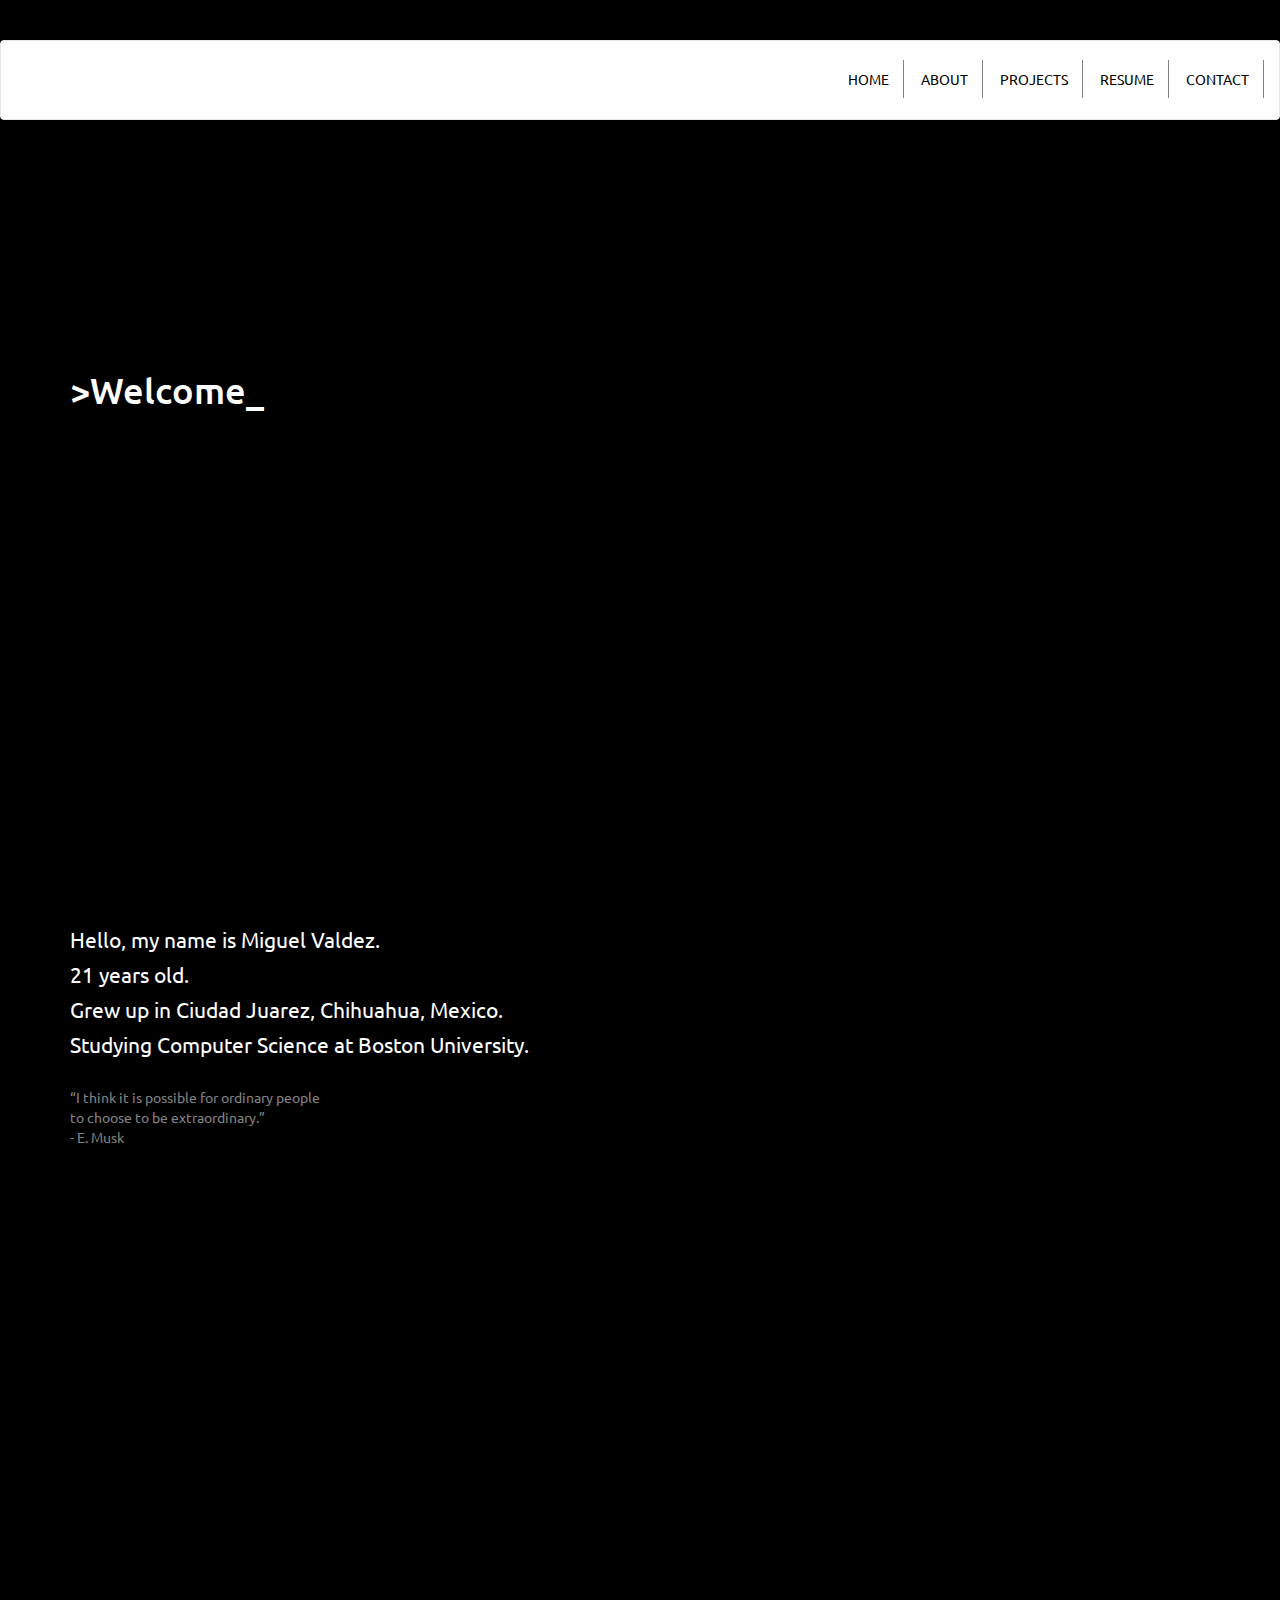
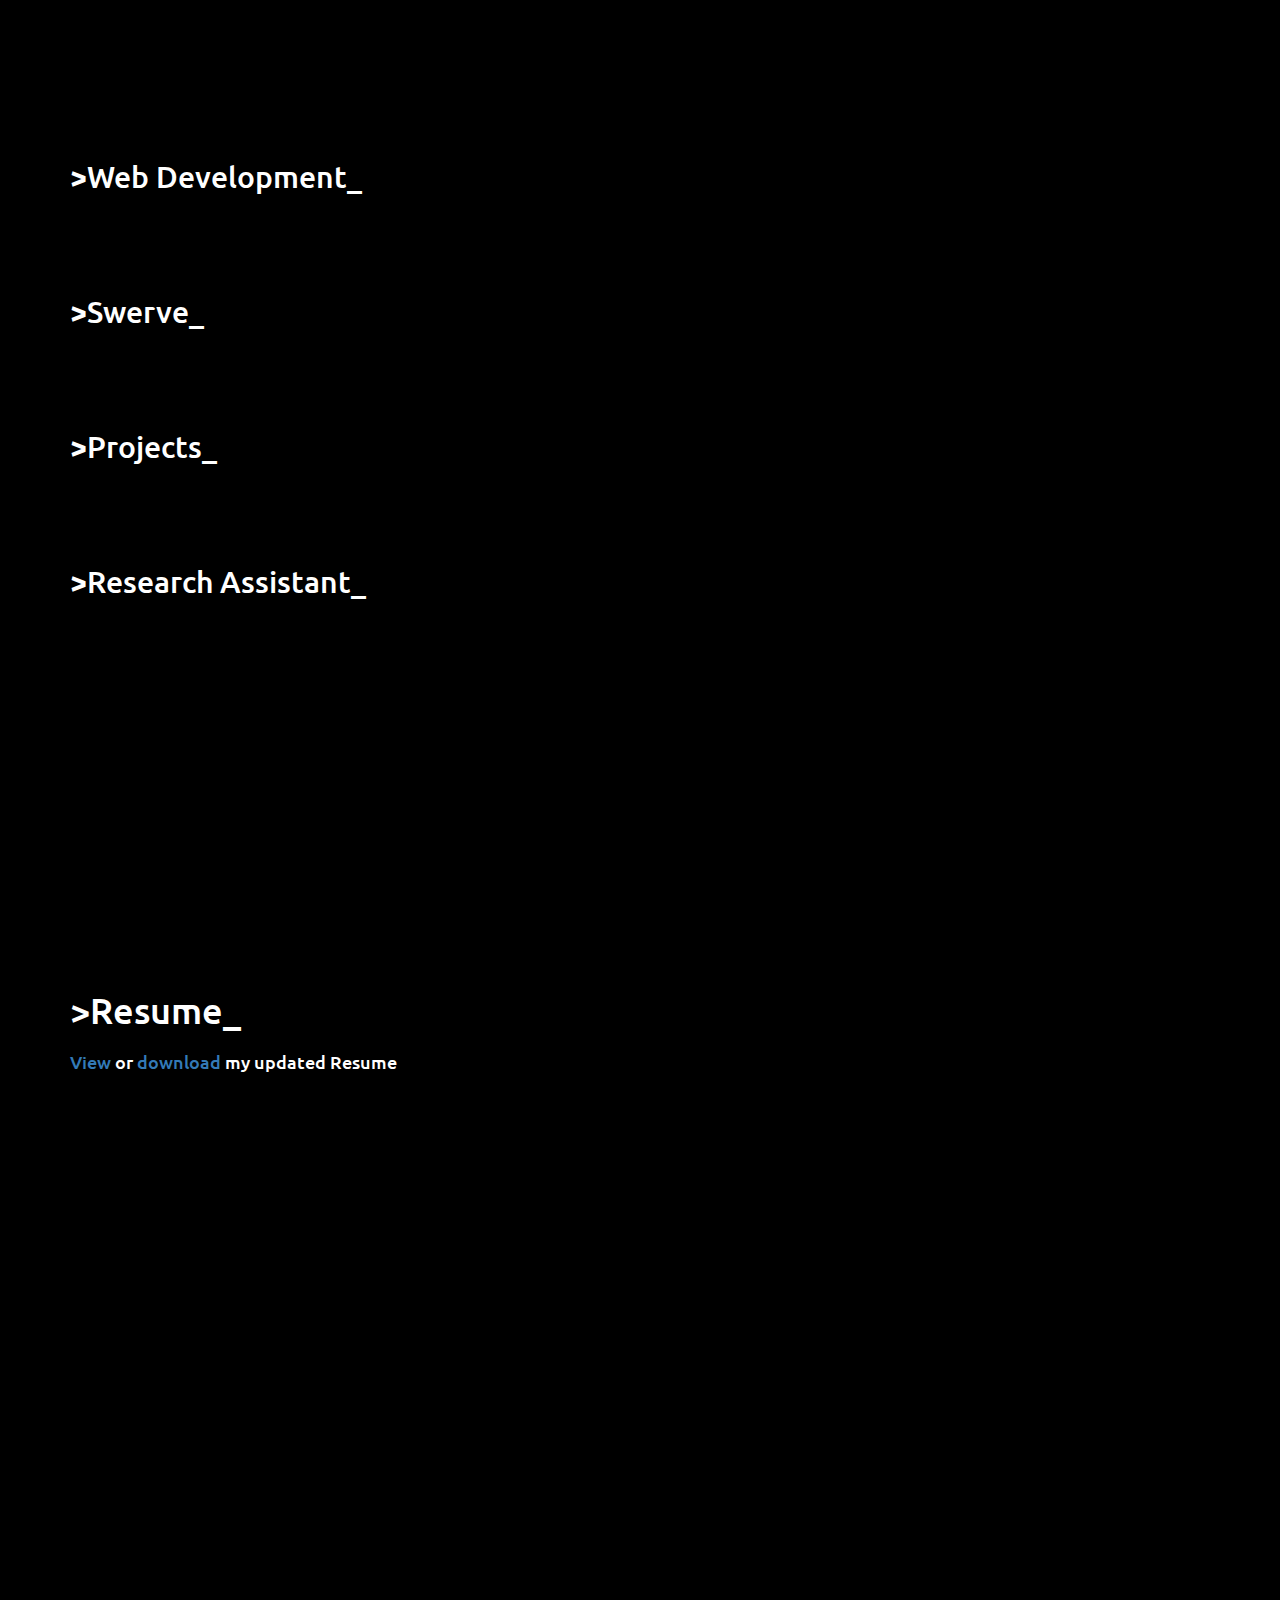
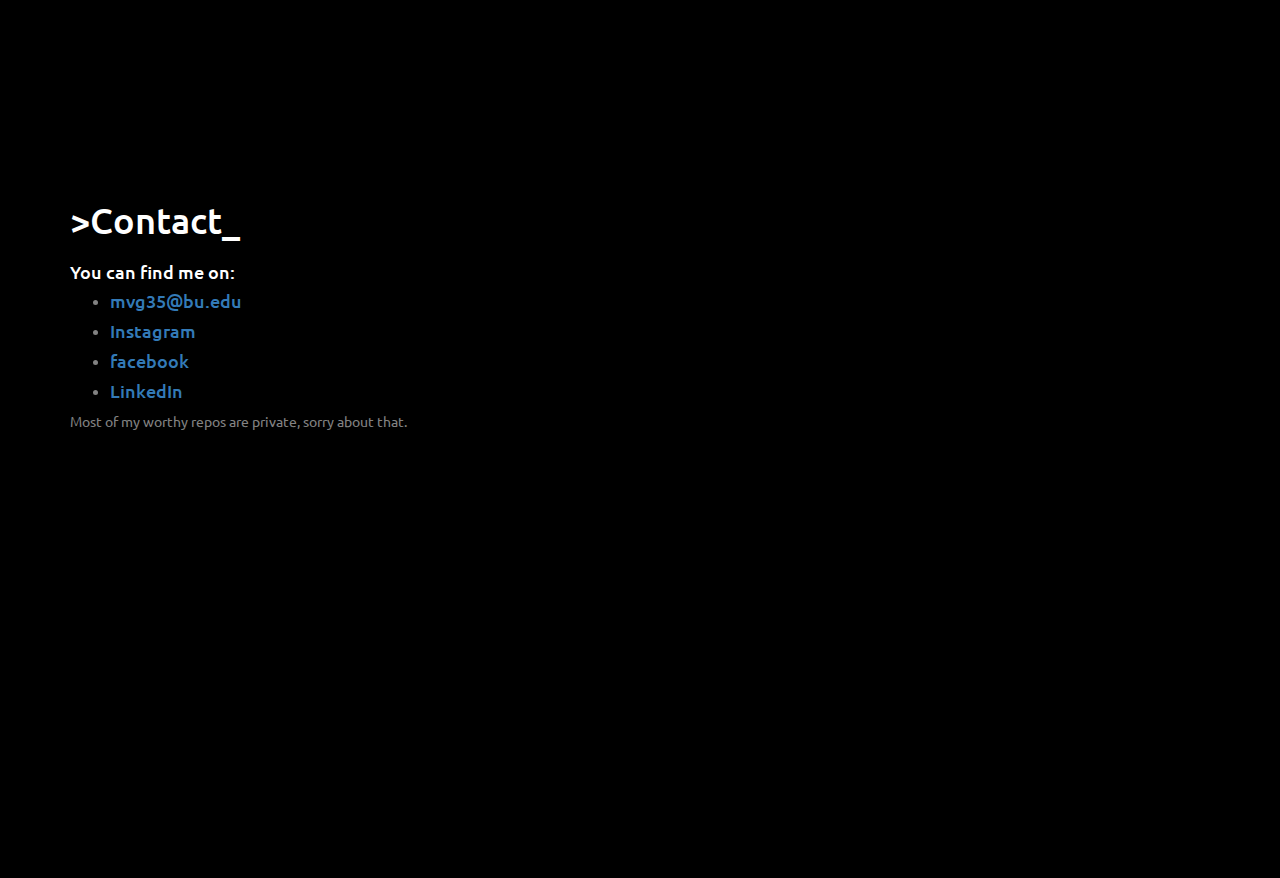
==== index.html @ a47cde88 "More explanation on swerve's bad version" ====
<html>
    <head>

        <title>mvg35</title>
		<meta charset="utf-8">
		<meta name="author" content="Miguel Valdez">
        <meta name="viewport" content="width=device-width, initial-scale=1">
        <meta property="og:url" content="http://mvg35.github.io" />
	    <meta property="og:type" content="website" />
	    <meta property="og:title" content="mvg35" />
	    <meta property="og:description" content="Just a student trying to learn." />
	    <meta property="og:image:secure_url" content="http://mvg35.github.io/media/logo-600.png" />
	    <meta property="og:image:height" content= "600" />
	    <meta property="og:image:width" content= "600" />

        <link rel="icon" type="image/png" href="/media/favicon.ico">
		<link href="https://fonts.googleapis.com/css?family=Ubuntu" rel="stylesheet">
        <link rel="stylesheet" type="text/css" href="/sass/css/style.css">
        <link rel="stylesheet" href="https://maxcdn.bootstrapcdn.com/bootstrap/3.3.7/css/bootstrap.min.css">

        <script src="https://ajax.googleapis.com/ajax/libs/jquery/1.12.4/jquery.min.js"></script>
        <script src="https://maxcdn.bootstrapcdn.com/bootstrap/3.3.7/js/bootstrap.min.js"></script>
        <script type="text/javascript" src="//code.jquery.com/jquery-1.11.3.min.js"></script>
 		<script type="text/javascript" src="/scripts/RequestAnimationFrame.js?ver=4.6.1"></script>
        <script type="text/javascript" src="/scripts/menu-animation.js?ver=4.6.1"></script>
        <script type="text/javascript" src="/scripts/three.min.js"></script>
        <script type="text/javascript" src="/scripts/main.js"></script>
		<script type="text/javascript" src="https://use.fontawesome.com/730e03c3db.js"></script>
        
        
        <script>
        	(function(i,s,o,g,r,a,m){
        		i['GoogleAnalyticsObject']=r;
        		i[r]=i[r]||function(){
			  		(i[r].q=i[r].q||[]).push(arguments)}, i[r].l=1*new Date();
			  		a=s.createElement(o), m = s.getElementsByTagName(o)[0];a.async=1;a.src=g;m.parentNode.insertBefore(a,m)
			 	 }
			)(window,document,'script','https://www.google-analytics.com/analytics.js','ga');
			ga('create', 'UA-85349508-1', 'auto');
			ga('send', 'pageview');

		</script>

	</head>

    <body>

		<div class="main-div">
			<div id = "header">
				<nav class = "navbar navbar-default" role ="navigation">
					<div class="navbar-header wb">
						<button type="button" class="navbar-toggle collapsed" data-toggle="collapse" data-target=".navbar-ex1-collapse">
							<span class="sr-only">Toogle Navigation</span>
							<span class="icon-bar"></span>
							<span class="icon-bar"></span>
							<span class="icon-bar"></span>
						</button>
						<a class="navbar-brand" href="/">mvg35</a>
					</div>

					<div class="navbar-collapse navbar-ex1-collapse collapse wb" style="height: auto;">
						<ul>
							<li><a href="#Home" class="active">HOME</a></li>
							<li><a href="#About">ABOUT</a></li>
							<li><a href="#Work">PROJECTS</a></li>
							<li><a href="#Resume">RESUME</a></li>
							<li><a href="#Contact">CONTACT</a></li>
						</ul>
					</div>
				</nav>
				<div id="stickyalias"></div>

			</div>


			<div id="content">
				<div id="Home" class="section" style="padding:0 !important;">
					<div class="main-image normal-padding" id="world-block">
						<div class="container">
							<h1 id="Welcome" >>Welcome<span id="span1">_</span></h1>
						</div>
					</div>
				</div>

				<div id="About" class="section">
					<div class="about container">
						<p>Hello, my name is Miguel Valdez.<br>
							21 years old.<br>
							<a href="https://en.wikipedia.org/wiki/Ciudad_Ju%C3%A1rez" target="_blank">Grew up in
								<span id="rojo">Ciudad Juarez,</span> Chihuahua,
								<span id="verde"> Mexico.</span></a><br/>
							<a href="http://www.bu.edu/" target="_blank">Studying Computer Science at
								<span id="bu">Boston University</span>.
							</a>
						</p>
						<span>“I think it is possible for ordinary people<br/>to choose to be extraordinary.”<br> - E. Musk</span>
					</div>
				</div>

				<div class="work-section section" id="Work">

					<div class="subsection row">
						<div class="container">
							<a data-toggle="collapse" data-target="#collapsible-web-development"><h2>>Web Development<span id="span3">_</span></h2></a>
						</div>
						<div class="collapsible-div collapse" id="collapsible-web-development">
							<div class="container">
								<div class="col-sm-6">
									<span>I've been part of these different projects:</span>
									<h4><a class="web row" target="_blank" href="https://tacotote.com">tacotote.com</a></h4>
									<h4><a class="web row" target="_blank" href="http://steadfastplanning.com">steadfastplanning.com</a></h4>
									<h4><a class="web row" target="_blank" href="https://epmeals.com">epmeals.com</a></h4>
									<h4><a class="web row" target="_blank" href="http://ninskers.com">ninskers.com</a></h4>
									<h4><a class="web row" target="_blank" href="http://audisatt.com">audisatt.com</a></h4>
									<h4><a class="web row" target="_blank" href="http://texasmedicalcareplans.com">texasmedicalcareplans.com</a></h4>
									<h4><a class="web row" target="_blank" href="http://anson11.com">anson11.com</a></h4>
                                    <h4><a class="web row" target="_blank" href="http://phidevinc.com">phidevinc.com</a></h4>
									<h4><a class="web row" target="_blank" href="http://elpasohauling.com">elpasohauling.com</a></h4>
									<h4><a class="web row" target="_blank" href="http://bornandraisedeptx.com">bornandraisedeptx.com</a></h4>
									<h4><a class="web row" target="_blank" href="http://blush.aidan-james.com/index2">blush.com</a></h4>
									<h4><a class="web row" target="_blank" href="http://eatardeo.com">eatardeo.com</a></h4>
									<h4><a class="web row" target="_blank" href="http://dc.aidan-james.com">districtcoffee.com</a></h4>
									<h4><a class="web row" target="_blank" href="http://iv-infusions.com">ivinfusions.com</a></h4>
								</div>
								<div class="clearfix"></div>
								<div class="col-sm-6" style="padding-top: 1em;">
									<span>And I have led these different ones:</span>
									<h4><a class="web row" target="_blank" href="http://danielfm.net">danielfm.net</a></h4>
									<h4><a class="web row" target="_blank" href="http://rivastacoshop.com">rivastacoshop.com</a></h4>
								</div>
							</div>
						</div>

					</div>

					<div class="subsection row">
						<div class="container">
							<a data-toggle="collapse" data-target="#collapsible-swerve"><h2>>Swerve<span id="span4">_</span></h2></a>
						</div>
						<div class="collapsible-div collapse" id="collapsible-swerve">
							<div class="container">
								<div class="col-sm-6">
									<span>
									Swerve is my image sharer web application, but with a small twist.<br/>
									Users upload their panoramic images in order to have
									the images viewable in a VR environment. Preferably with a mobile device, although it can also be used on a computer.<br/>
									</span>
									<span>
									Right now, panoramic images are the only allowed format, but the end goal is to give users the most immersive experience possible when trying to share their memories.<br/>
									</span>
									<span>
									With Swerve I've been able to face challenges that have made me sweat.
									Having to think about scalability, Swerve's application and databases are
									being fully hosted and stored with AWS.<br/>
									</span>
									<span>
									Currently, Swerve is under development but you can
										<a target="_blank" href="/controllers/swerve">click here</a> for a small sample of the experience
										- preferably using your mobile device or try refreshing a couple of times until the image loads :)
									</span>
								</div>
								<div class="clearfix"></div>
								<div class="col-sm-2" style="margin-top: 1em; margin-left:1em;">
									<img class="img-responsive" src="/media/brand-square.png">
								</div>
							</div>
						</div>
					</div>


					<div class="subsection row">
						<div class="container">
							<a data-toggle="collapse" data-target="#collapsible-projects"><h2>>Projects<span id="span5">_</span></h2></a>
						</div>
						<div class="collapsible-div collapse" id="collapsible-projects">
							<div class="container">
								<div class="web col-sm-3" style="margin-right: 1em; margin-left:1em;">
									<h3>webGL</h3>
									<span>I've been trying to learn the basics behind graphics, for these I've looked at
										tutorials where core concepts where thought. I am interested in the applications
                                        that can be achieved with graphics and more specifically the impact they can have
                                        on the web. Try the following examples on a computer:</span>
									<ul>
										<li><a target="_blank" href="/controllers/gears">Gears</a></li>
										<li><a target="_blank" href="/controllers/blocks">Blocks</a></li>
										<li><a target="_blank" href="/controllers/solarSystem/3/graphics-solar-system.html">Solar System</a></li>
										<li><a target="_blank" href="/controllers/puebla-experience.html">Puebla Experience</a></li>
									</ul>
								</div>
								<div class="web col-sm-3" style="margin-right: 1em;">
									<h3>Machine Learning</h3>
									<span>I was able to take classes about Machine Learning and Artificial Intelligence.
									It was interesting to learn about the new techniques being developed which makes ingenious uses
									of data and today's technology.</span>
									<ul>
										<li><a href="#" data-target="#paper-scissors-rock-div" class="pop-up-open">Paper, Scissors, Rock OpenCV</a></li>
										<li><a href="#" data-target="#structured-face-recognition" class="pop-up-open">Structured Face Recognition</a></li>
									</ul>
								</div>
								<div class="web col-sm-3">
									<h3>Miscellaneous</h3>
									<span>From time to time, learning and getting exposed to different software systems
                                        is good since you get to have first hand experience with the technology that is
                                        leading other industries.</span>
									<ul>
										<li><a href="#" data-target="#google-search-div" class="pop-up-open">Google Search Operators App (iOS)</a></li>
										<li><a href="#" data-target="#solar-panel-div" class="pop-up-open">Light Seeking Solar Panel (Arduino)</a></li>
									</ul>
								</div>
							</div>
						</div>
					</div>

					<div class="subsection row">
						<div class="container">
							<a data-toggle="collapse" data-target="#collapsible-research"><h2>>Research Assistant<span id="span6">_</span></h2></a>
						</div>
						<div class="collapsible-div collapse" id="collapsible-research">
							<div class="container">
								<div class="col-sm-6">
									<span>I was part of the Active Perception Lab at Boston University.<br/> In there I was
										able to setup and code an experiment which consisted of a VR scene written in
										the C language with openGL.<br/>
									</span>
									<span>
										The subject's head was mounted with space-tracking equipment which helped us collect,
										through our server, real-time data of the subject's microscopic head movements
                                        and position while he was taking part on the VR experience.<br/>
									</span>
                                    <span>
                                        Use of this system and data has shown that even small fixational head movements
                                        contribute significant depth information in the space nearby the observer.
                                    </span>
								</div>
								<div class="clearfix"></div>
								<div class="col-sm-2" style="margin-top: 1em; margin-left:1em;">
									<img class="img-responsive" src="/media/ap-lab.jpg">
								</div>
							</div>
						</div>
					</div>
				</div>


				<div id="Resume" class="section">
					<div class="container">
						<div class="title normal-padding"><h1>>Resume<span id="span2">_</span></h1></div>
						<div class="resume" >
							<h4><a href="/documents/Miguel_Valdez_Resume.pdf" target="_blank">View</a> or <a href="/documents/Miguel_Valdez_Resume.pdf" download="Miguel_Valdez_Resume.pdf">download</a> my updated Resume</h4>
						</div>
					</div>
				</div>


				<div id="Contact" class="row section">
					<div class="container">
						<div class="title normal-padding"><h1>>Contact<span id="span7">_</span></h1></div>
						<div class="col-sm-5">
							<h4>You can find me on:</h4>
							<ul>
								<li><h4><a href="https://mail.google.com/mail/?view=cm&fs=1&to=mvg35@bu.com" target="_blank">mvg35@bu.edu</a></h4></li>
								<li><h4><a href="https://instagram.com/miguel_24v" target="_blank">Instagram</a></h4></li>
								<li><h4><a href="https://facebook.com/miguel.valdez.526" target="_blank">facebook</a></h4></li>
								<li><h4><a href="https://linkedin.com/in/miguelvaldez35/" target="_blank">LinkedIn</a></h4></li>
							</ul>
							<span>Most of my worthy repos are private, sorry about that.</span>

						</div>

						<div class="clearfix"></div>

					</div>
				</div>
			</div>
		</div>

		<div class="overlay hidden">
		</div>

		<div class="pop-up hidden" id="paper-scissors-rock-div">
			<div class="container">
				<div class="row">
					<a href="#" class="pop-up-close"><i class="fa fa-times fa-2x pull-right" aria-hidden="true"></i></a>
				</div>
				<div class="scroll-div">
					<h2>Gesture Recognition: Paper, Scissors, Rock, Shoot!</h2>
					<h3>Description</h3>
					<p>In our implementation of the Gesture Recognition assignment, we decided to create an interactive
						game where the user plays several games of paper scissors rock against the machine.
						The user plays by having his hand in front of the camera, using a special movement to start a round,
						and simply shooting either paper, scissors, or rock at the correct time in order to compare it
						against the machine's output and then decide who the winner for the round is.
					</p>
					<div class="col-sm-4">
						<img class="img-responsive" src="/media/paper.png">
					</div>
					<div class="col-sm-4">
						<img class="img-responsive" src="/media/scissors.png">
					</div>

					<div class="col-sm-4">
						<img class="img-responsive" src="/media/rock.png">
					</div>

					<div class="clearfix"></div>
					<h3>Breaking it apart</h3>
					<p>
						In order to achieve this, we wrote a program with the help of OpenCV in order to analyze the
						camera's input.<br/>
						We decided to use color segmentation in order to find the hand's location.
						After that, we depended a lot on the OpenCV function findContours, which helped us get a
                        clear image of the largest area available after our color segmentation function - the hand.
						By using this function, we were able to get the hand in a well defined shape.<br/>
						After having good sense of the hand's location, we decided to go with finger counting,
                        we achieved this by using the function Convex Hull.<br/>
						Logically, we are calculating the convex hull of our largest contour. Convex Hull ends up
						returning a polygon from which we deducted that the corners would be seen as fingers.
						From there, the algorithm is fairly simple, from 0-1 fingers means "rock", from 2-3 means "scissors",
						and any more than that means "paper".<br/>
						We also worked on detecting the center of our hand (as shown with the blue circle) in order to
						be able to track the movements of it.
						The algorithm for palm center detection finds the defects (the distance between the tip tow and
						the convex point) and using the defects array, it calculates the palm center.<br/>
						It gets the rough palm center by getting the average of all defect points. Then it chooses the 3
						closest points and gets the circle radius and center which is the palm center.
					</p>
				</div>
			</div>
		</div>


		<div class="pop-up hidden" id="solar-panel-div">
			<div class="container">
				<div class="row">
					<a href="#" class="pop-up-close"><i class="fa fa-times fa-2x pull-right" aria-hidden="true"></i></a>
				</div>
				<div class="scroll-div">
					<h2>Light Seeking Solar Panel</h2>
					<h3>Problem</h3>
					<p>For this project we were assigned to create a basic web server that interacted with a physical computing system.
						The server was written in C language and it conformed to HTTP/1.x for the purposes
						of client requests, and it processed client HTTP GET requests for web pages hosted on the server machine.
						We used sockets to implement the communication between a client on one machine and
						the server on either the same or a remote machine.</p>
					<p>
						For the physical computing part, we decided to use an Arduino board and with it we built a pseudo
						solar panel which could be controlled either manually or through the server's interface. An advantage to
						using the Arduino was that we were able to program some automation to it. The 'Solar Panel' was
						able to detect the sources of light and adjust its own position according to it.
					</p>
					<div class="col-sm-3 col-sm-offset-3">
						<img class="img-responsive" src="/media/solar-panel.png">
					</div>

					<div class="col-sm-3">
						<img class="img-responsive" src="/media/solar-panel-logic.png">
					</div>

                    <div class="col-sm-3">
                        <video width="300px" height="auto" controls>
                            <source src="/media/solar-panel-vid.mov">
                            Your browser does not support the video tag.
                        </video>
                    </div>
                    <div class="clearfix"></div>
                    <p style="padding-top: 1em;">The logic behind the panel's movement was pretty straight forward. As shown by the second picture,
                    using three different photocell sensors distributed across the board we could create an average
                    which indicated from which position was the light source coming from, readjusting the panel's position
                        in order to get the possible values for each sensor.
                    </p>
				</div>
			</div>
		</div>

		<div class="pop-up hidden" id="google-search-div">
			<div class="container">
				<div class="row">
					<a href="#" class="pop-up-close"><i class="fa fa-times fa-2x pull-right" aria-hidden="true"></i></a>
				</div>
				<div class="scroll-div">
					<h2>Google Search Operators App</h2>
					<h3>Problem</h3>
                    <p>In this side project, my main goal was to get familiar with the development environment for mobile apps,
                    in this case iOS apps. I decided to work on an app that essentially facilitated but more importantly
                    that educated users about the multiple Search Operators that are offered by Google's search engine.
                    </p>
                    <p>
                    The explanation for this pseudo app is that a user is shown some common search operators which they can
                    use real time in order to have a better search result in their query. Once the user has its query complete,
                    the app will open a webView with the results of their search - hoping to get a better results than a
                        search that doesn't has the search operators.
                    </p>
                    <p>
                       An explanation of each search operator and its use is given in the More Info button. Ultimately
                        this app would've been a tutorial hoping for users to stop using the app once they got familiar
                        with the search operators.
                    </p>

					<div class="col-sm-4">
						<img class="img-responsive" src="/media/1.png">
					</div>
					<div class="col-sm-4">
						<img class="img-responsive" src="/media/2.png">
					</div>
					<div class="col-sm-4">
						<img class="img-responsive" src="/media/3.png">
					</div>
					<div class="clearfix"></div>

				</div>
			</div>
		</div>



		<div class="pop-up hidden" id="structured-face-recognition">
			<div class="container">
				<div class="row">
					<a href="#" class="pop-up-close"><i class="fa fa-times fa-2x pull-right" aria-hidden="true"></i></a>
				</div>
				<div class="scroll-div">
					<h2>Structured Face Recognition</h2>
                    <embed src="/documents/face-recognition.pdf" width="100%" height="100%"/>
					<div class="clearfix"></div>
				</div>
			</div>
		</div>
    </body>

	<script type="text/javascript" src="/scripts/GLscripts/mainEarth.js"></script>


</html>
---- sass/css/style.css ----
html, body {
  font-family: 'Ubuntu', sans-serif !important;
  width: 100%;
  overflow-x: hidden;
  background: black;
  color: #828282 !important; }
  html h4, body h4 {
    color: white; }
  html h3, body h3 {
    margin: 0; }
  html p, body p {
    color: black; }
  html .row, body .row {
    margin: 0; }
  html .col-sm-3, html .col-sm-5, html .col-sm-2, html .col-sm-4, body .col-sm-3, body .col-sm-5, body .col-sm-2, body .col-sm-4 {
    margin: 0;
    padding: 0; }
  html div, body div {
    background: black; }
  html a:hover, body a:hover {
    text-decoration: none; }
  html a:focus, body a:focus {
    text-decoration: none; }

#header {
  position: relative;
  top: 40px; }
  #header .navbar, #header .navbar-default {
    position: absolute;
    background: white !important;
    z-index: 100;
    width: 100%; }
    #header .navbar .navbar-header, #header .navbar-default .navbar-header {
      padding-top: 2em; }
      #header .navbar .navbar-header .navbar-toggle, #header .navbar-default .navbar-header .navbar-toggle {
        background-image: none;
        border-width: 1px;
        border-style: solid;
        border-color: gray;
        border-radius: 4px;
        position: relative;
        right: 20px;
        top: -10px; }
        #header .navbar .navbar-header .navbar-toggle .sr-only, #header .navbar-default .navbar-header .navbar-toggle .sr-only {
          position: absolute;
          width: 1px;
          height: 1px;
          margin: -1px;
          padding: 0;
          overflow: hidden;
          clip: rect(0, 0, 0, 0);
          border: 0; }
      #header .navbar .navbar-header .navbar-brand, #header .navbar-default .navbar-header .navbar-brand {
        position: relative;
        top: -8px;
        background: url("/media/brand-logo.png") top left no-repeat;
        background-size: 100%;
        color: transparent;
        margin-left: 2em;
        z-index: 100; }
    #header .navbar .navbar-collapse, #header .navbar-default .navbar-collapse {
      position: relative;
      padding-top: 2em; }
      #header .navbar .navbar-collapse ul, #header .navbar-default .navbar-collapse ul {
        position: relative;
        list-style-type: none;
        float: right; }
        #header .navbar .navbar-collapse ul li, #header .navbar-default .navbar-collapse ul li {
          padding-top: .7em;
          padding-bottom: .7em;
          border-right: solid;
          border-width: 1.5px;
          padding-right: 1em;
          padding-left: 1em; }
          #header .navbar .navbar-collapse ul li a, #header .navbar-default .navbar-collapse ul li a {
            color: black; }
        #header .navbar .navbar-collapse ul li:hover a, #header .navbar-default .navbar-collapse ul li:hover a {
          text-decoration: none;
          color: gray; }
        #header .navbar .navbar-collapse ul li:hover img, #header .navbar-default .navbar-collapse ul li:hover img {
          opacity: .5; }

.wb {
  background: white !important; }

.whiteBGsetup {
  margin-top: 2em;
  margin-bottom: 2em;
  border: solid;
  border-width: 3px;
  border-color: rgba(50, 50, 50, 0.2);
  background: white; }

.overlay {
  background-color: rgba(208, 208, 208, 0.8);
  z-index: 4999;
  top: 0;
  bottom: 0;
  width: 100%;
  height: 100%;
  position: fixed; }

.pop-up {
  width: 97%;
  border-radius: 15px;
  background: white;
  z-index: 5000;
  position: fixed;
  left: 50%;
  top: 50%;
  transform: translate(-50%, -50%);
  max-height: 80vh;
  padding-top: 1.5em;
  overflow-y: hidden; }
  .pop-up .scroll-div {
    overflow-y: scroll;
    max-height: 75vh;
    width: 100%;
    margin-top: 2em;
    padding-bottom: 6em; }
  .pop-up h2, .pop-up h3, .pop-up p, .pop-up .container, .pop-up div, .pop-up a {
    background: white;
    color: black; }
  .pop-up h2 {
    padding: .5em 0 .5em 0;
    margin: 0; }
  .pop-up h3 {
    padding: 1em 0 1em 0;
    margin: 0; }

.section {
  min-height: 90vh !important;
  padding-top: 8em; }
  .section.work-section {
    margin-top: 2em; }
  .section .subsection {
    min-height: 15vh; }
    .section .subsection .container h2 {
      color: white;
      margin: 0; }
    .section .subsection .container a {
      text-decoration: none;
      cursor: pointer; }
      .section .subsection .container a:hover h2 {
        color: gray !important; }
      .section .subsection .container a:target {
        text-decoration: none; }
        .section .subsection .container a:target h2 {
          color: white !important; }
    .section .subsection .collapsible-div {
      padding-top: 1em;
      padding-bottom: 1em; }
      .section .subsection .collapsible-div .container a {
        line-height: 1em; }
      .section .subsection .collapsible-div .container ul {
        padding-top: .7em;
        line-height: 23px; }

#content #Home .main-image h1 {
  color: white;
  position: relative;
  top: 350px; }

#content #About .about p {
  text-align: left;
  color: white;
  font-size: 21px;
  line-height: 35px;
  margin-bottom: 25px; }
  #content #About .about p a {
    color: white; }
  #content #About .about p a:hover {
    text-decoration: none; }
    #content #About .about p a:hover #bu {
      color: red; }
    #content #About .about p a:hover #rojo {
      color: red; }
    #content #About .about p a:hover #verde {
      color: green; }

#content #Work .square-pair {
  width: 100%;
  height: 350px;
  margin: auto; }
  #content #Work .square-pair .leftHalf {
    width: 50%;
    height: 350px;
    float: left; }
  #content #Work .square-pair .rightHalf {
    margin-left: 50%;
    height: 350px;
    background: black; }
  #content #Work .square-pair .sqr-img {
    background: url("/media/web-development.jpg") no-repeat;
    /* Set a specific height */
    /* Create the parallax scrolling effect */
    background-size: cover;
    background-position: center; }
    #content #Work .square-pair .sqr-img img {
      position: relative;
      top: 50%;
      left: 50%;
      width: 100px;
      height: 100px;
      margin-top: -50px;
      /* Half the height */
      margin-left: -50px;
      /* Half the width */ }
    #content #Work .square-pair .sqr-img.google {
      background: url("/media/app-development.jpg") center no-repeat;
      background-size: cover; }
      #content #Work .square-pair .sqr-img.google img {
        width: 80px;
        height: 80px;
        margin-top: -40px;
        /* Half the height */
        margin-left: -40px; }
    #content #Work .square-pair .sqr-img.research {
      background: url("/media/new_research_lab.JPG");
      background-size: 50%;
      background-position: left; }
      #content #Work .square-pair .sqr-img.research img {
        width: 75px;
        height: 32.5px;
        margin-top: -5px;
        /* Half the height */
        margin-left: -30px; }
    #content #Work .square-pair .sqr-img.free-lance {
      background: url("/media/freelance.png") center;
      background-size: 200px; }
      #content #Work .square-pair .sqr-img.free-lance img {
        width: 100px;
        height: 100px;
        margin-top: -50px;
        /* Half the height */
        margin-left: -50px; }
  #content #Work .square-pair .sqr-txt {
    padding-top: 5em; }
    #content #Work .square-pair .sqr-txt h2 {
      color: white;
      text-align: center;
      font-size: 20px; }
    #content #Work .square-pair .sqr-txt ul {
      text-align: center;
      list-style-type: none;
      padding: 0; }
      #content #Work .square-pair .sqr-txt ul li:hover a {
        color: white;
        text-decoration: none; }
      #content #Work .square-pair .sqr-txt ul li:target a {
        text-decoration: none; }
    #content #Work .square-pair .sqr-txt.google, #content #Work .square-pair .sqr-txt.research, #content #Work .square-pair .sqr-txt.free-lance, #content #Work .square-pair .sqr-txt.WebGL {
      padding-top: 8em; }

#content #Resume .resume h4 {
  text-align: left; }

.title {
  text-align: left;
  background-color: black;
  color: white; }

.normal-padding {
  padding-top: 1px;
  padding-bottom: 1px;
  border-radius: 5px; }
  .normal-padding h3 {
    position: relative;
    top: -5px; }

#content-google-search-operator #Home .main-image {
  position: relative;
  top: 40px;
  min-height: 700px;
  background: url("/media/views/gso/coding.jpg") bottom right no-repeat;
  background-attachment: fixed;
  background-size: cover;
  background-position: top; }
  #content-google-search-operator #Home .main-image h1 {
    color: white;
    text-align: center;
    position: relative;
    top: 350px; }

@media screen and (min-width: 768px) {
  /*--iPad--*/
  #header .navbar .navbar-header .navbar-brand, #header .navbar-default .navbar-header .navbar-brand {
    top: 14px;
    left: -10px; }
  #header .navbar .navbar-collapse ul, #header .navbar-default .navbar-collapse ul {
    top: -30px; }
    #header .navbar .navbar-collapse ul li, #header .navbar-default .navbar-collapse ul li {
      display: inline; }
  #content #About .about .about-me {
    text-align: left; }
  #content #Work .square-pair {
    width: 100%;
    height: 350px;
    margin: auto; }
    #content #Work .square-pair .leftHalf {
      width: 50%;
      height: 350px;
      float: left; }
    #content #Work .square-pair .rightHalf {
      margin-left: 50%;
      height: 350px;
      background: black; }
    #content #Work .square-pair .sqr-img {
      background-attachment: fixed;
      background-size: cover; }
      #content #Work .square-pair .sqr-img img {
        position: relative;
        top: 50%;
        left: 50%;
        width: 400px;
        height: 400px;
        margin-top: -200px;
        /* Half the height */
        margin-left: -200px;
        /* Half the width */ }
      #content #Work .square-pair .sqr-img.google {
        background-attachment: fixed; }
        #content #Work .square-pair .sqr-img.google img {
          width: 150px;
          height: 150px;
          margin-top: -75px;
          /* Half the height */
          margin-left: -75px; }
      #content #Work .square-pair .sqr-img.research {
        background-attachment: fixed; }
        #content #Work .square-pair .sqr-img.research img {
          width: 150px;
          height: 65px;
          margin-top: -35px;
          /* Half the height */
          margin-left: -75px; }
      #content #Work .square-pair .sqr-img.free-lance {
        background-attachment: fixed; }
        #content #Work .square-pair .sqr-img.free-lance img {
          width: 150px;
          height: 150px;
          margin-top: -75px;
          /* Half the height */
          margin-left: -75px; }
    #content #Work .square-pair .sqr-txt {
      padding-top: 5em; }
      #content #Work .square-pair .sqr-txt h2 {
        color: white;
        text-align: center;
        font-size: 30px; }
      #content #Work .square-pair .sqr-txt ul {
        text-align: center;
        list-style-type: none;
        padding: 0; }
        #content #Work .square-pair .sqr-txt ul li:hover a {
          color: white;
          text-decoration: none; }
        #content #Work .square-pair .sqr-txt ul li:target a {
          text-decoration: none; }
      #content #Work .square-pair .sqr-txt.google, #content #Work .square-pair .sqr-txt.research, #content #Work .square-pair .sqr-txt.free-lance {
        padding-top: 8em; }
  #content #Blog .fixed-height-blog a .blog-example .info h5 {
    text-align: left;
    top: 10; }
  #content #Blog .fixed-height-blog a .blog-example:hover .picture {
    opacity: .5; }
  #content #Blog .fixed-height-blog a .blog-example:hover h5 {
    color: gray; }
  #footer .row .group_social ul {
    padding: 0; }
  #footer .row h5 {
    padding-top: 5px; } }

@media screen and (min-width: 800px) {
  /*--Monitor--*/
  #header .navbar .navbar-header .navbar-brand, #header .navbar-default .navbar-header .navbar-brand {
    left: 0;
    top: -9px; }
  #header .navbar .navbar-collapse ul, #header .navbar-default .navbar-collapse ul {
    top: 0; }
    #header .navbar .navbar-collapse ul li, #header .navbar-default .navbar-collapse ul li {
      display: inline; } }
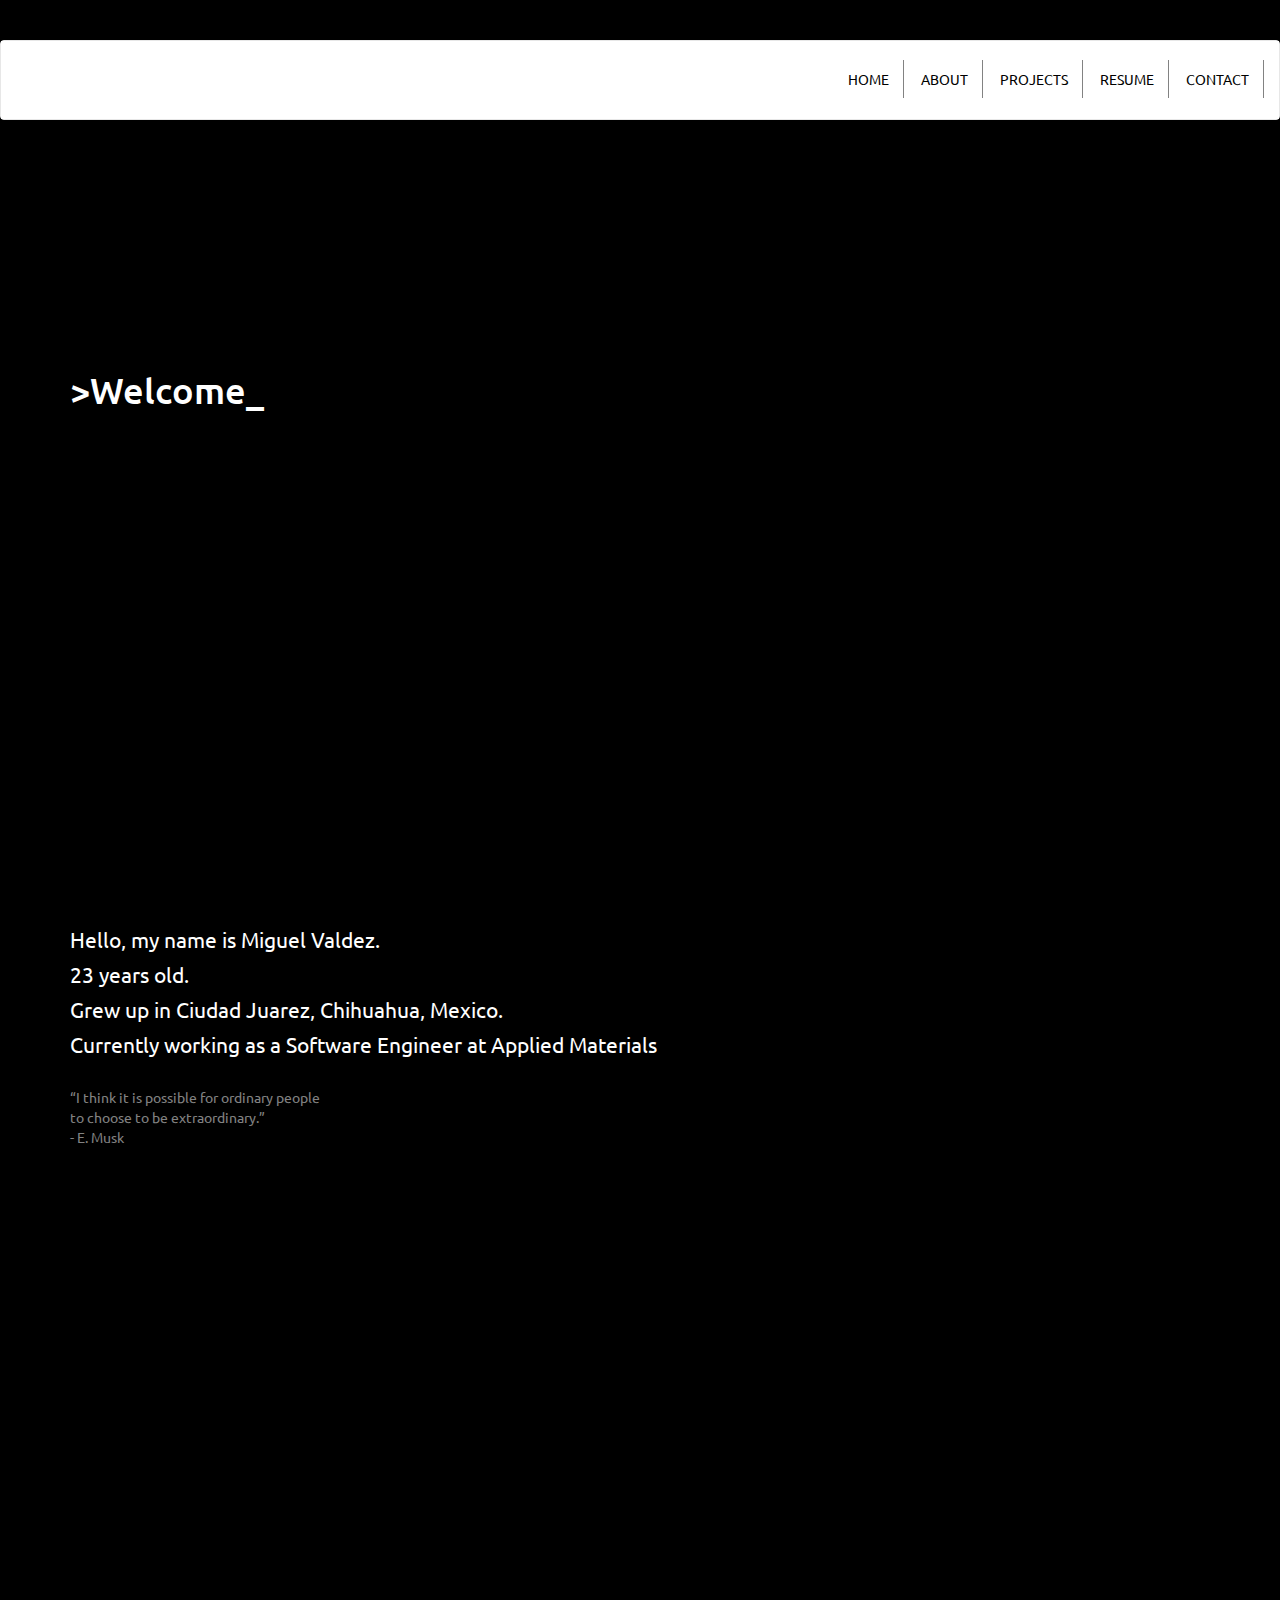
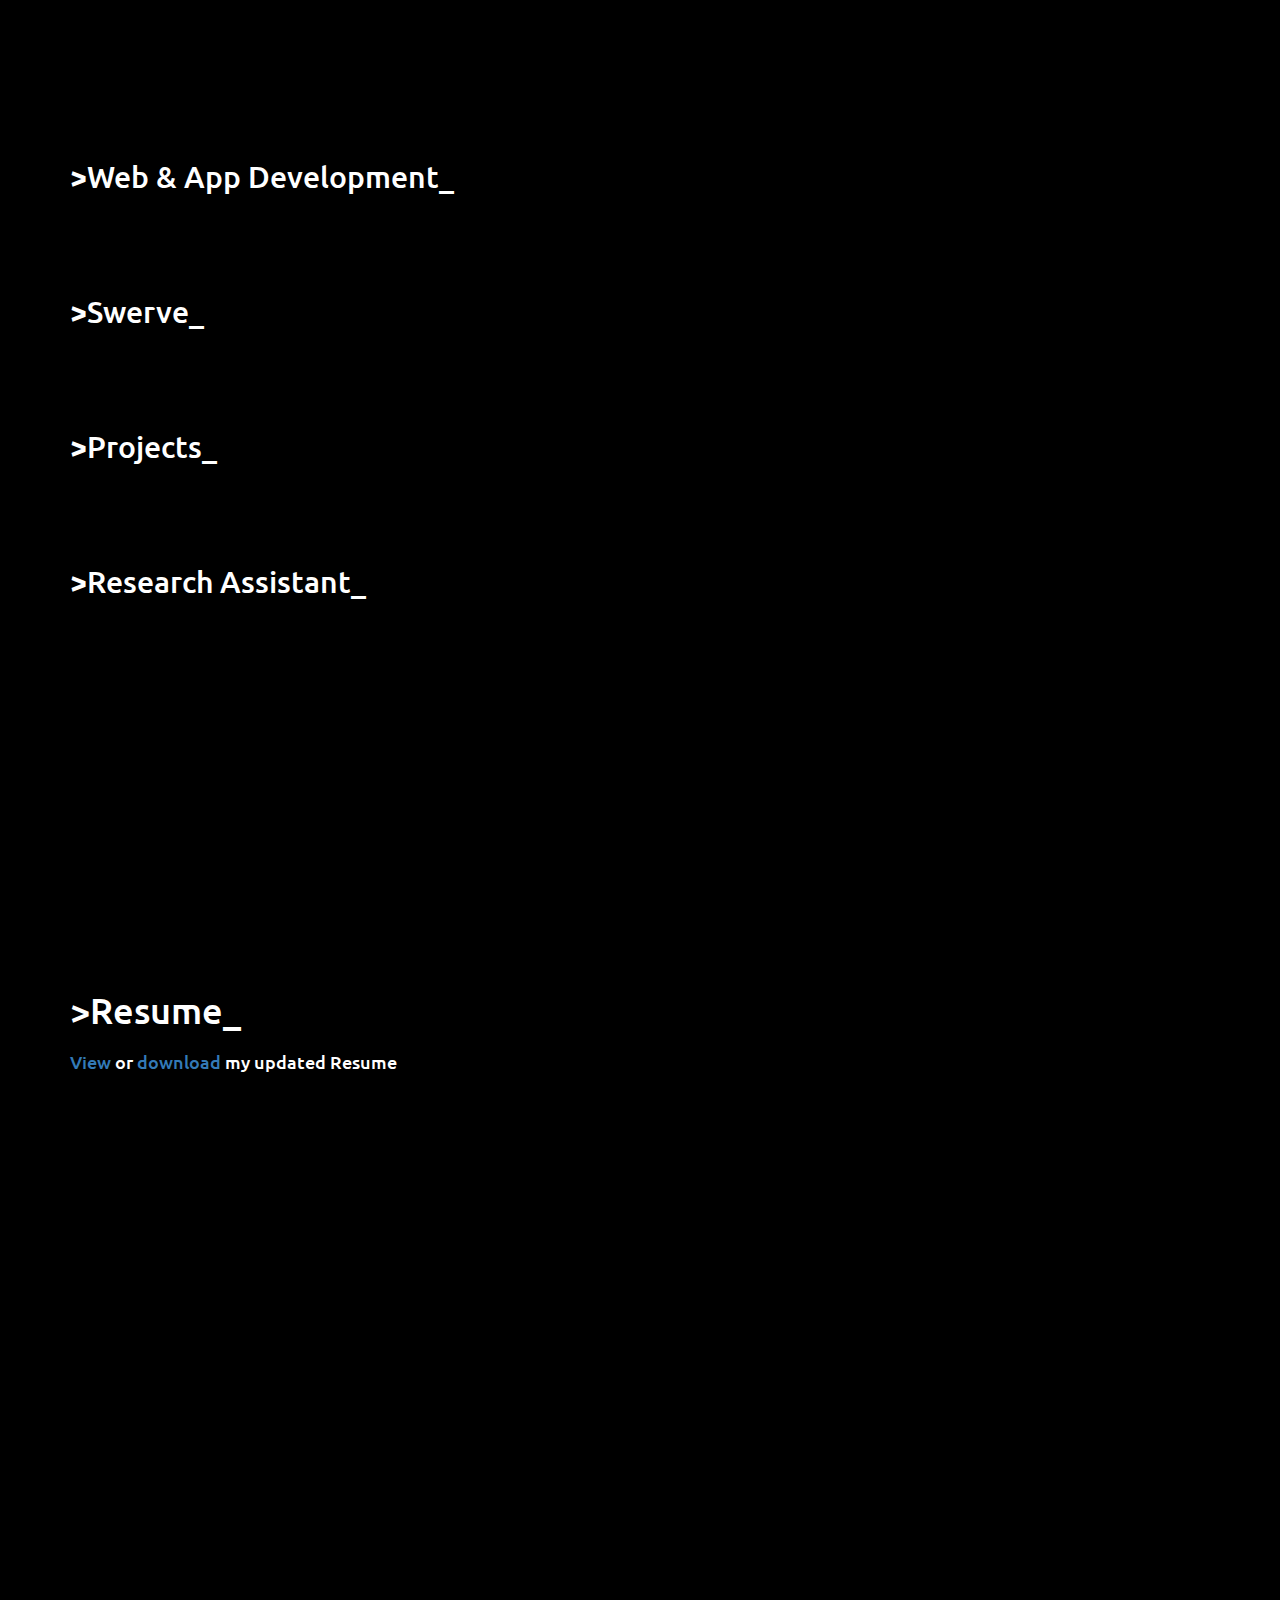
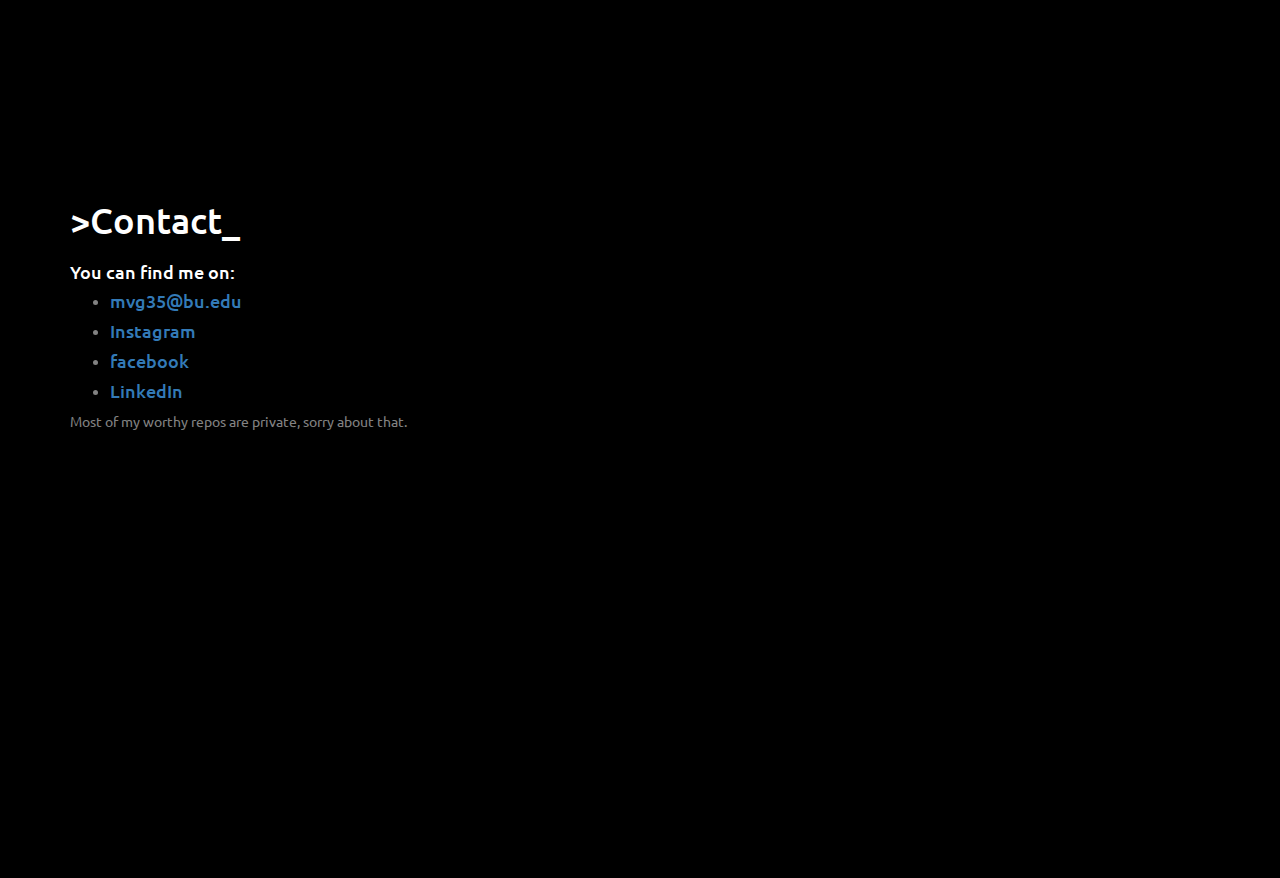
==== commit 572893a0: "update" ====
--- a/index.html
+++ b/index.html
@@ -1,7 +1,5 @@
- 
 <html>
     <head>
-
         <title>mvg35</title>
 		<meta charset="utf-8">
 		<meta name="author" content="Miguel Valdez">
@@ -17,18 +15,19 @@
         <link rel="icon" type="image/png" href="/media/favicon.ico">
 		<link href="https://fonts.googleapis.com/css?family=Ubuntu" rel="stylesheet">
         <link rel="stylesheet" type="text/css" href="/sass/css/style.css">
+        <!--jquery-->
+	    <script src="https://code.jquery.com/jquery-3.3.1.js"
+		  integrity="sha256-2Kok7MbOyxpgUVvAk/HJ2jigOSYS2auK4Pfzbm7uH60="
+		  crossorigin="anonymous">
+		</script>
         <link rel="stylesheet" href="https://maxcdn.bootstrapcdn.com/bootstrap/3.3.7/css/bootstrap.min.css">
-
-        <script src="https://ajax.googleapis.com/ajax/libs/jquery/1.12.4/jquery.min.js"></script>
-        <script src="https://maxcdn.bootstrapcdn.com/bootstrap/3.3.7/js/bootstrap.min.js"></script>
-        <script type="text/javascript" src="//code.jquery.com/jquery-1.11.3.min.js"></script>
+		<script src="https://maxcdn.bootstrapcdn.com/bootstrap/3.3.7/js/bootstrap.min.js"></script>
+        <script type="text/javascript" src="/scripts/main.js"></script>
  		<script type="text/javascript" src="/scripts/RequestAnimationFrame.js?ver=4.6.1"></script>
         <script type="text/javascript" src="/scripts/menu-animation.js?ver=4.6.1"></script>
         <script type="text/javascript" src="/scripts/three.min.js"></script>
-        <script type="text/javascript" src="/scripts/main.js"></script>
 		<script type="text/javascript" src="https://use.fontawesome.com/730e03c3db.js"></script>
-        
-        
+
         <script>
         	(function(i,s,o,g,r,a,m){
         		i['GoogleAnalyticsObject']=r;
@@ -42,12 +41,10 @@
 
 		</script>
 
-	</head>
-
+    </head>
     <body>
-
 		<div class="main-div">
-			<div id = "header">
+			<div id="header">
 				<nav class = "navbar navbar-default" role ="navigation">
 					<div class="navbar-header wb">
 						<button type="button" class="navbar-toggle collapsed" data-toggle="collapse" data-target=".navbar-ex1-collapse">
@@ -61,11 +58,11 @@
 
 					<div class="navbar-collapse navbar-ex1-collapse collapse wb" style="height: auto;">
 						<ul>
-							<li><a href="#Home" class="active">HOME</a></li>
-							<li><a href="#About">ABOUT</a></li>
-							<li><a href="#Work">PROJECTS</a></li>
-							<li><a href="#Resume">RESUME</a></li>
-							<li><a href="#Contact">CONTACT</a></li>
+							<li><a href="#home" class="active">HOME</a></li>
+							<li><a href="#about">ABOUT</a></li>
+							<li><a href="#work">PROJECTS</a></li>
+							<li><a href="#resume">RESUME</a></li>
+							<li><a href="#contact">CONTACT</a></li>
 						</ul>
 					</div>
 				</nav>
@@ -73,9 +70,8 @@
 
 			</div>
 
-
 			<div id="content">
-				<div id="Home" class="section" style="padding:0 !important;">
+				<div id="home" class="section" style="padding:0 !important;">
 					<div class="main-image normal-padding" id="world-block">
 						<div class="container">
 							<h1 id="Welcome" >>Welcome<span id="span1">_</span></h1>
@@ -83,52 +79,234 @@
 					</div>
 				</div>
 
-				<div id="About" class="section">
+				<div id="about" class="section">
 					<div class="about container">
 						<p>Hello, my name is Miguel Valdez.<br>
-							21 years old.<br>
+							23 years old.<br>
 							<a href="https://en.wikipedia.org/wiki/Ciudad_Ju%C3%A1rez" target="_blank">Grew up in
 								<span id="rojo">Ciudad Juarez,</span> Chihuahua,
 								<span id="verde"> Mexico.</span></a><br/>
-							<a href="http://www.bu.edu/" target="_blank">Studying Computer Science at
-								<span id="bu">Boston University</span>.
+							<a href="http://www.appliedmaterials.com/" target="_blank">Currently working as a Software Engineer at Applied Materials
 							</a>
 						</p>
 						<span>“I think it is possible for ordinary people<br/>to choose to be extraordinary.”<br> - E. Musk</span>
 					</div>
 				</div>
 
-				<div class="work-section section" id="Work">
+				<div class="work-section section" id="work">
 
 					<div class="subsection row">
 						<div class="container">
-							<a data-toggle="collapse" data-target="#collapsible-web-development"><h2>>Web Development<span id="span3">_</span></h2></a>
+							<a data-toggle="collapse" data-target="#collapsible-web-development"><h2>>Web &#38; App Development<span id="span3">_</span></h2></a>
 						</div>
 						<div class="collapsible-div collapse" id="collapsible-web-development">
 							<div class="container">
-								<div class="col-sm-6">
-									<span>I've been part of these different projects:</span>
-									<h4><a class="web row" target="_blank" href="https://tacotote.com">tacotote.com</a></h4>
-									<h4><a class="web row" target="_blank" href="http://steadfastplanning.com">steadfastplanning.com</a></h4>
-									<h4><a class="web row" target="_blank" href="https://epmeals.com">epmeals.com</a></h4>
-									<h4><a class="web row" target="_blank" href="http://ninskers.com">ninskers.com</a></h4>
-									<h4><a class="web row" target="_blank" href="http://audisatt.com">audisatt.com</a></h4>
-									<h4><a class="web row" target="_blank" href="http://texasmedicalcareplans.com">texasmedicalcareplans.com</a></h4>
-									<h4><a class="web row" target="_blank" href="http://anson11.com">anson11.com</a></h4>
-                                    <h4><a class="web row" target="_blank" href="http://phidevinc.com">phidevinc.com</a></h4>
-									<h4><a class="web row" target="_blank" href="http://elpasohauling.com">elpasohauling.com</a></h4>
-									<h4><a class="web row" target="_blank" href="http://bornandraisedeptx.com">bornandraisedeptx.com</a></h4>
-									<h4><a class="web row" target="_blank" href="http://blush.aidan-james.com/index2">blush.com</a></h4>
-									<h4><a class="web row" target="_blank" href="http://eatardeo.com">eatardeo.com</a></h4>
-									<h4><a class="web row" target="_blank" href="http://dc.aidan-james.com">districtcoffee.com</a></h4>
-									<h4><a class="web row" target="_blank" href="http://iv-infusions.com">ivinfusions.com</a></h4>
+								<div class="col-sm-12">
+									<span>Alongside different and great creative agencies like
+                                        <a href="https://phidevinc.com" target="_blank">Phidev</a>,
+                                        <a href="https://josencreative.com" target="_blank">Josen</a>,
+                                        <a href="https://aidan-james.com" target="_blank">Aidan-James</a>,
+                                        or personally I've been able to work on different projects like:
+                                    </span>
+
+                                    <a class="web" target="_blank" href="http://ninskers.com">
+                                        <div class="col-sm-3">
+                                            <h4>ninskers.com</h4>
+                                            <img class="img-responsive" src="./media/ninskers.png">
+                                            <p>+ Web application, Supply Chain &#38; Logistics log and tracking.</p>
+                                        </div>
+                                    </a>
+
+                                    <a class="web" target="_blank" href="http://audisatt.com">
+                                        <div class="col-sm-3">
+                                            <h4>audisatt.com</h4>
+                                            <img class="img-responsive" src="./media/audisatt.png">
+                                            <p>+ Web application, automated audit system.</p>
+                                        </div>
+                                    </a>
+
+                                    <a class="web" target="_blank" href="http://texasmedicalcareplans.com">
+                                        <div class="col-sm-3">
+                                            <h4>texasmedicalcareplans.com</h4>
+                                            <img class="img-responsive" src="./media/tmcp.png">
+                                            <p>+ Web application, CRM.</p>
+                                        </div>
+                                    </a>
+
+                                    <a class="web" target="_blank" href="https://tacotote.com">
+                                        <div class="col-sm-3">
+                                            <h4>tacotote.com</h4>
+                                            <img class="img-responsive" src="./media/tacotote.png">
+                                        </div>
+                                    </a>
+                                    <div class="clearfix"></div>
+
+                                    <a class="web" target="_blank" href="http://anson11.com">
+                                        <div class="col-sm-3">
+                                            <h4>anson11.com</h4>
+                                            <img class="img-responsive" src="./media/anson11.png">
+                                        </div>
+                                    </a>
+
+                                    <a class="web" target="_blank" href="http://phidevinc.com">
+                                        <div class="col-sm-3">
+                                            <h4>phidevinc.com</h4>
+                                            <img class="img-responsive" src="./media/phidev.png">
+                                        </div>
+                                    </a>
+
+                                    <a class="web" target="_blank" href="https://dailyhumor.co">
+                                        <div class="col-sm-3">
+                                            <h4>dailyhumor.co</h4>
+                                            <img class="img-responsive" src="./media/daily.png">
+                                        </div>
+                                    </a>
+
+                                    <a class="web" target="_blank" href="https://esperanzahope.us/">
+                                        <div class="col-sm-3">
+                                            <h4>esperanzahope.us</h4>
+                                            <img class="img-responsive" src="./media/esperanza.png">
+                                        </div>
+                                    </a>
+
+
+                                    <div class="clearfix"></div>
+
+                                    <a class="web" target="_blank" href="https://funnyhoodvidz.com/">
+                                        <div class="col-sm-3">
+                                            <h4>funnyhoodvidz.com</h4>
+                                            <img class="img-responsive" src="./media/funny.png">
+                                        </div>
+                                    </a>
+
+                                    <a class="web" target="_blank" href="https://josen.io/largescaleprops/">
+                                        <div class="col-sm-3">
+                                            <h4>largescaleprops.com</h4>
+                                            <img class="img-responsive" src="./media/large.png">
+                                        </div>
+                                    </a>
+
+                                    <a class="web" target="_blank" href="http://eatardeo.com">
+                                        <div class="col-sm-3">
+                                            <h4>eatardeo.com</h4>
+                                            <img class="img-responsive" src="./media/ardeo.png">
+                                        </div>
+                                    </a>
+
+                                    <a class="web" target="_blank" href="http://truvizeplanning.com/">
+                                        <div class="col-sm-3">
+                                            <h4>truvizeplanning.com</h4>
+                                            <img class="img-responsive" src="./media/truvize.png">
+                                        </div>
+                                    </a>
+
+
+
+                                    <div class="clearfix"></div>
+
+                                    <a class="web" target="_blank" href="http://9capital.com">
+                                        <div class="col-sm-3">
+                                            <h4>9capital.com</h4>
+                                            <img class="img-responsive" src="./media/9capital.png">
+                                        </div>
+                                    </a>
+
+                                    <a class="web" target="_blank" href="http://iv-infusions.com">
+                                        <div class="col-sm-3">
+                                            <h4>ivinfusions.com</h4>
+                                            <img class="img-responsive" src="./media/iv.png">
+                                        </div>
+                                    </a>
+
+                                    <a class="web" target="_blank" href="http://brooklinepsych.com">
+                                        <div class="col-sm-3">
+                                            <h4>brooklinepsych.com</h4>
+                                            <img class="img-responsive" src="./media/brookline.png">
+                                        </div>
+                                    </a>
+
+                                    <a class="web" target="_blank" href="http://borntxraised.com">
+                                        <div class="col-sm-3">
+                                            <h4>borntxraised.com</h4>
+                                            <img class="img-responsive" src="./media/bnr.png">
+                                        </div>
+                                    </a>
+
+                                    <div class="clearfix"></div>
+
+                                    <a class="web" target="_blank" href="http://rginnovative.com">
+                                        <div class="col-sm-3">
+                                            <h4>rginnovative.com</h4>
+                                            <img class="img-responsive" src="./media/rginnovative.png">
+                                        </div>
+                                    </a>
+
+                                    <a class="web" target="_blank" href="http://rivastacoshop.com">
+                                        <div class="col-sm-3">
+                                            <h4>rivastacoshop.com</h4>
+                                            <img class="img-responsive" src="./media/rivas.png">
+                                        </div>
+                                    </a>
+
+                                    <a class="web" target="_blank" href="http://elpasohauling.com">
+                                        <div class="col-sm-3">
+                                            <h4>elpasohauling.com</h4>
+                                            <img class="img-responsive" src="./media/henry.png">
+                                        </div>
+                                    </a>
+
+                                    <a class="web" target="_blank" href="http://blushskin.com">
+                                        <div class="col-sm-3">
+                                            <h4>blushskin.com</h4>
+                                            <img class="img-responsive" src="./media/blush.png">
+                                        </div>
+                                    </a>
+
+
+                                    <div class="clearfix"></div>
+
+                                    <a class="web">
+                                        <div class="col-sm-3">
+                                            <h4>danielfm.net</h4>
+                                            <img class="img-responsive" src="./media/daniel.png">
+                                        </div>
+                                    </a>
+
+                                    <a class="web" target="_blank" href="http://extendedplay.jandkpresent.com/">
+                                        <div class="col-sm-3">
+                                            <h4>extendedplay.com</h4>
+                                            <img class="img-responsive" src="./media/extendedplay.png">
+                                        </div>
+                                    </a>
+
+                                    <a class="web" target="_blank" href="http://districtcoffee.co/">
+                                        <div class="col-sm-3">
+                                            <h4>districtcoffee.com</h4>
+                                            <img class="img-responsive" src="./media/districtcoffee.png">
+                                        </div>
+                                    </a>
+
+                                    <a class="web" target="_blank" href="http://furthertofly.net">
+                                        <div class="col-sm-3">
+                                            <h4>furthertofly.net</h4>
+                                            <img class="img-responsive" src="./media/further.png">
+                                        </div>
+                                    </a>
+
+                                    <div class="clearfix"></div>
+
+                                    <div class="row" style="margin-bottom:20px; margin-top:20px;">
+                                        <p style="color:white;" class="col-sm-12">Newest:<p>
+                                        <div class="col-sm-6">
+                                            <h4><a target="_blank" href="https://dashedapp.io/">dashEDapp.io</a></h4>
+                                        </div>
+                                        <div class="col-sm-6">
+                                            <h4><a class="web" target="_blank" href="https://thrivemusic.com/">thrivemusic.com</a></h4>
+                                        </div>
+                                    </div>
+                                    <!--<h4><a class="web row" target="_blank" href="http://bornandraisedeptx.com">bornandraisedeptx.com</a></h4>-->
 								</div>
 								<div class="clearfix"></div>
-								<div class="col-sm-6" style="padding-top: 1em;">
-									<span>And I have led these different ones:</span>
-									<h4><a class="web row" target="_blank" href="http://danielfm.net">danielfm.net</a></h4>
-									<h4><a class="web row" target="_blank" href="http://rivastacoshop.com">rivastacoshop.com</a></h4>
-								</div>
 							</div>
 						</div>
 
@@ -175,7 +353,9 @@
 						</div>
 						<div class="collapsible-div collapse" id="collapsible-projects">
 							<div class="container">
-								<div class="web col-sm-3" style="margin-right: 1em; margin-left:1em;">
+								<div class="col-sm-12">
+								<div class="web col-sm-3" style="margin-right: 1em;">
+
 									<h3>webGL</h3>
 									<span>I've been trying to learn the basics behind graphics, for these I've looked at
 										tutorials where core concepts where thought. I am interested in the applications
@@ -184,7 +364,6 @@
 									<ul>
 										<li><a target="_blank" href="/controllers/gears">Gears</a></li>
 										<li><a target="_blank" href="/controllers/blocks">Blocks</a></li>
-										<li><a target="_blank" href="/controllers/solarSystem/3/graphics-solar-system.html">Solar System</a></li>
 										<li><a target="_blank" href="/controllers/puebla-experience.html">Puebla Experience</a></li>
 									</ul>
 								</div>
@@ -208,6 +387,7 @@
 										<li><a href="#" data-target="#solar-panel-div" class="pop-up-open">Light Seeking Solar Panel (Arduino)</a></li>
 									</ul>
 								</div>
+							</div>
 							</div>
 						</div>
 					</div>
@@ -243,7 +423,7 @@
 				</div>
 
 
-				<div id="Resume" class="section">
+				<div id="resume" class="section">
 					<div class="container">
 						<div class="title normal-padding"><h1>>Resume<span id="span2">_</span></h1></div>
 						<div class="resume" >
@@ -253,7 +433,7 @@
 				</div>
 
 
-				<div id="Contact" class="row section">
+				<div id="contact" class="row section">
 					<div class="container">
 						<div class="title normal-padding"><h1>>Contact<span id="span7">_</span></h1></div>
 						<div class="col-sm-5">
@@ -267,9 +447,7 @@
 							<span>Most of my worthy repos are private, sorry about that.</span>
 
 						</div>
-
 						<div class="clearfix"></div>
-
 					</div>
 				</div>
 			</div>
@@ -411,9 +589,6 @@
 				</div>
 			</div>
 		</div>
-
-
-
 		<div class="pop-up hidden" id="structured-face-recognition">
 			<div class="container">
 				<div class="row">
@@ -427,8 +602,5 @@
 			</div>
 		</div>
     </body>
-
 	<script type="text/javascript" src="/scripts/GLscripts/mainEarth.js"></script>
-
-
-</html>+</html>
--- a/sass/css/style.css
+++ b/sass/css/style.css
@@ -109,7 +109,7 @@
   left: 50%;
   top: 50%;
   transform: translate(-50%, -50%);
-  max-height: 80vh;
+  max-height: 87vh;
   padding-top: 1.5em;
   overflow-y: hidden; }
   .pop-up .scroll-div {
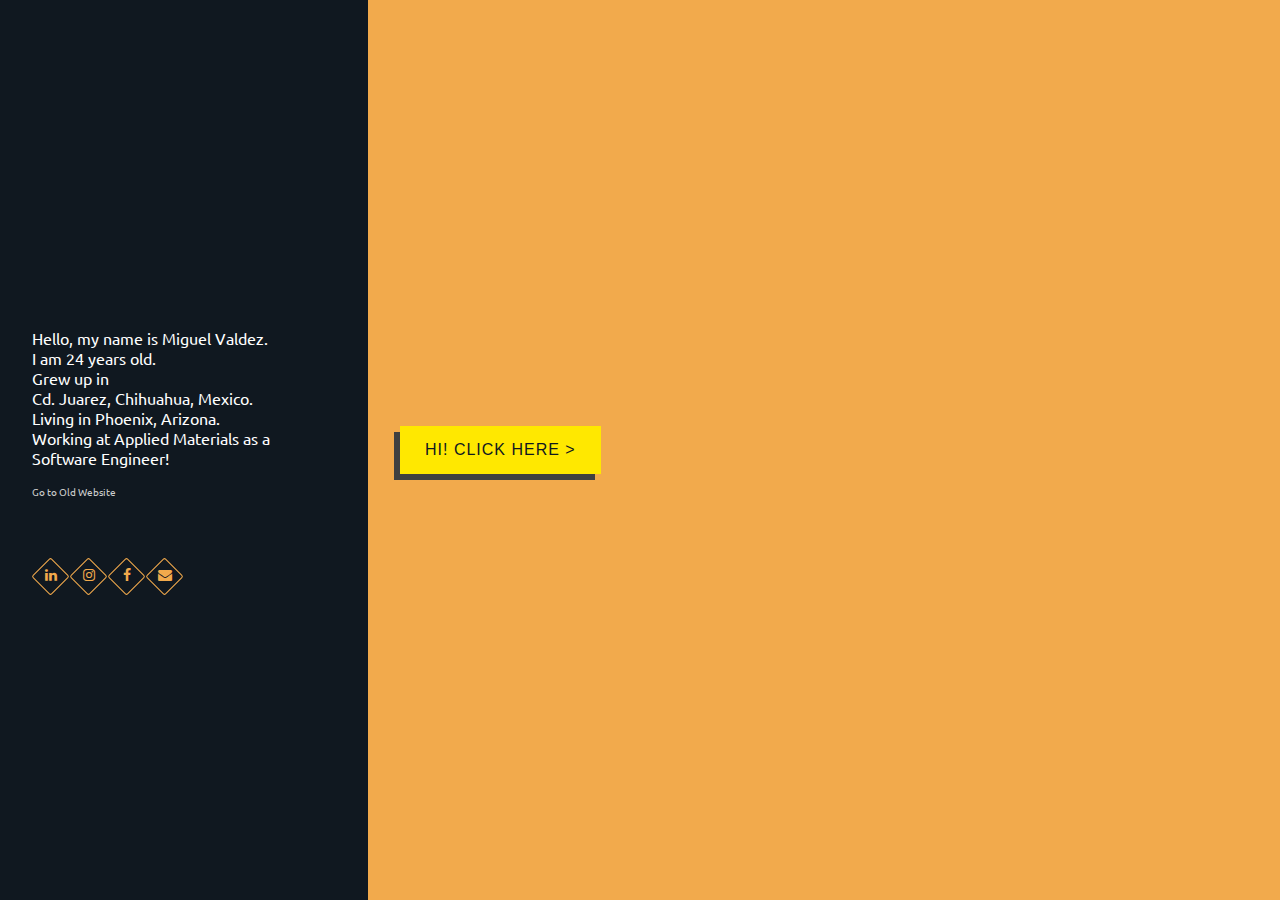
==== commit 2ec84a2f: "new website" ====
--- a/index.html
+++ b/index.html
@@ -7,26 +7,38 @@
         <meta property="og:url" content="http://mvg35.github.io" />
 	    <meta property="og:type" content="website" />
 	    <meta property="og:title" content="mvg35" />
-	    <meta property="og:description" content="Just a student trying to learn." />
+	    <meta property="og:description" content="Welcome (:" />
 	    <meta property="og:image:secure_url" content="http://mvg35.github.io/media/logo-600.png" />
 	    <meta property="og:image:height" content= "600" />
 	    <meta property="og:image:width" content= "600" />
 
+        <link rel="stylesheet" type="text/css" href="/sass/css/new_style.css">
+        <link rel="stylesheet" type="text/css" href="https://cdnjs.cloudflare.com/ajax/libs/font-awesome/4.3.0/css/font-awesome.css">
+        <script src="https://ajax.googleapis.com/ajax/libs/jquery/3.5.1/jquery.min.js"></script>
         <link rel="icon" type="image/png" href="/media/favicon.ico">
-		<link href="https://fonts.googleapis.com/css?family=Ubuntu" rel="stylesheet">
-        <link rel="stylesheet" type="text/css" href="/sass/css/style.css">
-        <!--jquery-->
-	    <script src="https://code.jquery.com/jquery-3.3.1.js"
-		  integrity="sha256-2Kok7MbOyxpgUVvAk/HJ2jigOSYS2auK4Pfzbm7uH60="
-		  crossorigin="anonymous">
-		</script>
-        <link rel="stylesheet" href="https://maxcdn.bootstrapcdn.com/bootstrap/3.3.7/css/bootstrap.min.css">
-		<script src="https://maxcdn.bootstrapcdn.com/bootstrap/3.3.7/js/bootstrap.min.js"></script>
-        <script type="text/javascript" src="/scripts/main.js"></script>
- 		<script type="text/javascript" src="/scripts/RequestAnimationFrame.js?ver=4.6.1"></script>
-        <script type="text/javascript" src="/scripts/menu-animation.js?ver=4.6.1"></script>
-        <script type="text/javascript" src="/scripts/three.min.js"></script>
-		<script type="text/javascript" src="https://use.fontawesome.com/730e03c3db.js"></script>
+        <link rel="preconnect" href="https://fonts.gstatic.com">
+        <link href="https://fonts.googleapis.com/css2?family=Ubuntu&display=swap" rel="stylesheet">
+        <script type="text/javascript" src="/scripts/new_main.js"></script>
+        <script src="https://aframe.io/releases/1.0.4/aframe.min.js"></script>
+        <script src="/scripts/play-all-model-animations.js"></script>
+
+        <script>
+            AFRAME.registerComponent('modify-materials', {
+              init: function () {
+                // Wait for model to load.
+                this.el.addEventListener('model-loaded', () => {
+                    // Grab the mesh / scene.
+                    const obj = this.el.getObject3D('mesh');
+                    // Go over the submeshes and modify materials we want.
+                    obj.traverse(node => {
+                        if (node.name.indexOf('ship') !== -1) {
+                            node.material.color.set('red');
+                        }
+                    });
+                });
+              }
+            });
+        </script>
 
         <script>
         	(function(i,s,o,g,r,a,m){
@@ -37,570 +49,143 @@
 			 	 }
 			)(window,document,'script','https://www.google-analytics.com/analytics.js','ga');
 			ga('create', 'UA-85349508-1', 'auto');
-			ga('send', 'pageview');
-
+            ga('send', 'pageview');
 		</script>
-
     </head>
     <body>
-		<div class="main-div">
-			<div id="header">
-				<nav class = "navbar navbar-default" role ="navigation">
-					<div class="navbar-header wb">
-						<button type="button" class="navbar-toggle collapsed" data-toggle="collapse" data-target=".navbar-ex1-collapse">
-							<span class="sr-only">Toogle Navigation</span>
-							<span class="icon-bar"></span>
-							<span class="icon-bar"></span>
-							<span class="icon-bar"></span>
-						</button>
-						<a class="navbar-brand" href="/">mvg35</a>
-					</div>
+        <div class="main">
+        <div class="container left-container active">
+            <a id="mvg35">
+                <img height="60" width="auto" src="./media/logo-c-w.png">
+            </a>
+            <div id="bio">
+                <p>Hello, my name is Miguel Valdez.<br>
+                    I am 24 years old.<br>
+                    <a id="from" href="https://en.wikipedia.org/wiki/Ciudad_Ju%C3%A1rez" target="_blank">Grew up in<br/>
+                        <span id="green">Cd. Juarez,</span> Chihuahua,
+                        <span id="red"> Mexico.</span>
+                    </a><br/>
+                    <a id="living" href="http://www.appliedmaterials.com/" target="_blank">
+                        Living in <span id="maroon">Phoenix, Arizona.</span>
+                    </a><br/>
+                    <a id="working" href="http://www.appliedmaterials.com/" target="_blank">
+                        Working at 
+                        <span id="blue">Applied Materials</span> as a Software Engineer!
+                    </a>
 
-					<div class="navbar-collapse navbar-ex1-collapse collapse wb" style="height: auto;">
-						<ul>
-							<li><a href="#home" class="active">HOME</a></li>
-							<li><a href="#about">ABOUT</a></li>
-							<li><a href="#work">PROJECTS</a></li>
-							<li><a href="#resume">RESUME</a></li>
-							<li><a href="#contact">CONTACT</a></li>
-						</ul>
-					</div>
-				</nav>
-				<div id="stickyalias"></div>
+                </p>
+                <a style="font-size: .65em; color:#ccc;" href="/old">Go to Old Website</a>
+                <div class="footer-social-links">
+                    <a href="https://linkedin.com/in/miguelvaldez35/" title="LinkedIn+" target="_blank"><i class="fa fa-linkedin"></i></a>
+                    <a href="https://instagram.com/miguel_24v" title="Instagram" target="_blank"><i class="fa fa-instagram"></i></a>
+                    <a href="https://facebook.com/miguel.valdez.526" title="Facebook" target="_blank"><i class="fa fa-facebook"></i></a>
+                    <a href="https://mail.google.com/mail/?view=cm&fs=1&to=mvg35@bu.com" title="Dribbble" target="_blank"><i class="fa fa-envelope"></i></a>
+                </div>
+            </div>
+        </div>
+        <div class="container right-container">
+            <section>
+                <a href="#vr" class="btn smoothScroll">Hi! Click here ></a>
+            </section>
 
-			</div>
+            <section id="vr">
+                <a-scene embedded>
+                    <!-- (Left, Right) - (Up Down) - (Front Back) -->
+                    <a-assets>
+                        <a-asset-item id="cityModel" src="https://cdn.aframe.io/test-models/models/glTF-2.0/virtualcity/VC.gltf"></a-asset-item>
+                    </a-assets>
+                    <a-entity gltf-model="#cityModel" play-all-model-animations modify-materials></a-entity>
+                    
+                    <a-box id="website-render" position="0 1.2 -1.6" depth=".1" height="1" width="1.7" src="./media/football.png"></a-box>
+                    
+                    <a-entity
+                        class="description-text"
+                        position="0 0.5 -1.6"
+                        depth=".3"
+                        rotation="-40 0 0"
+                        scale="1.2 1.2 1.2"
+                        text="
+                            color: white;
+                            value: You'll more than likely find me browsing Youtube, playing football or hanging out with friends;
+                            align: center;
+                        "
+                    ></a-entity>
 
-			<div id="content">
-				<div id="home" class="section" style="padding:0 !important;">
-					<div class="main-image normal-padding" id="world-block">
-						<div class="container">
-							<h1 id="Welcome" >>Welcome<span id="span1">_</span></h1>
-						</div>
-					</div>
-				</div>
+                    <a-curvedimage
+                        src="./media/panorama.jpg"
+                        height="3" radius="4" theta-length="130" position="-.982 1.5 -.375"
+                        rotation="0 -20 0" scale="">
+                    </a-curvedimage>
+                    <a-entity
+                        class="description-text"
+                        position="2.23 .184 -.217"
+                        depth=".3"
+                        text="color: white; value: Sounds very cliche but I really enjoy traveling; align: center;"
+                        rotation="-40 -90 0"
+                        scale="1.4 1.4 1.4"
+                        visible="true"
+                    ></a-entity>
 
-				<div id="about" class="section">
-					<div class="about container">
-						<p>Hello, my name is Miguel Valdez.<br>
-							23 years old.<br>
-							<a href="https://en.wikipedia.org/wiki/Ciudad_Ju%C3%A1rez" target="_blank">Grew up in
-								<span id="rojo">Ciudad Juarez,</span> Chihuahua,
-								<span id="verde"> Mexico.</span></a><br/>
-							<a href="http://www.appliedmaterials.com/" target="_blank">Currently working as a Software Engineer at Applied Materials
-							</a>
-						</p>
-						<span>“I think it is possible for ordinary people<br/>to choose to be extraordinary.”<br> - E. Musk</span>
-					</div>
-				</div>
+                    <a-entity
+                        position="-.5 .2 2.5"
+                        depth=".3"
+                        text="color: white; value: Nuevo San Carlos, Sonora, Mexico; align: center;"
+                        rotation="-40 180 0"
+                        scale="1.4 1.4 1.4"
+                        visible="true"
+                    ></a-entity>
 
-				<div class="work-section section" id="work">
+                    <a-entity
+                        id="go-to-site"
+                        position="0 0.211 -1.5"
+                        depth=".3"
+                        text="color: white; value: Go to site >; align: center;"
+                        rotation="-40 0 0"
+                        scale="2 2 2"
+                        visible="false"
+                    >
+                    </a-entity>
 
-					<div class="subsection row">
-						<div class="container">
-							<a data-toggle="collapse" data-target="#collapsible-web-development"><h2>>Web &#38; App Development<span id="span3">_</span></h2></a>
-						</div>
-						<div class="collapsible-div collapse" id="collapsible-web-development">
-							<div class="container">
-								<div class="col-sm-12">
-									<span>Alongside different and great creative agencies like
-                                        <a href="https://phidevinc.com" target="_blank">Phidev</a>,
-                                        <a href="https://josencreative.com" target="_blank">Josen</a>,
-                                        <a href="https://aidan-james.com" target="_blank">Aidan-James</a>,
-                                        or personally I've been able to work on different projects like:
-                                    </span>
+                    <a-entity
+                        id="scroll-down"
+                        position="0 0.211 -1.5"
+                        depth=".3"
+                        text="color: white; value: Scroll Down; align: center;"
+                        rotation="-40 0 0"
+                        scale="2 2 2"
+                    >
+                    </a-entity>
 
-                                    <a class="web" target="_blank" href="http://ninskers.com">
-                                        <div class="col-sm-3">
-                                            <h4>ninskers.com</h4>
-                                            <img class="img-responsive" src="./media/ninskers.png">
-                                            <p>+ Web application, Supply Chain &#38; Logistics log and tracking.</p>
-                                        </div>
-                                    </a>
+                    <a-box
+                        class="link-box"
+                        width=".8" height=".006" depth=".3" position="0 .2 -1.55" rotation="40 0 0"
+                        material="color: #1a2937"
+                    >
+                    </a-box>
+                    
+                    <!-- <a-sky color="#101820"></a-sky> -->
+                    <a-entity id="camera" look-controls position="0 1 0" camera wasd-controls="acceleration:100">
+                        <a-cursor color ="#CCCCCC" cursor="fuse: true; fuseTimeout: 1500;">
+                        </a-cursor>
+                    </a-entity>
+                </a-scene>
+            </section>
+            
+            <section id="my-work">
+                <div>
+                    <p style="margin-top:10em;">I've been able to be part of the following projects:</p>
+                    <ul id="my-work-list">
+                    </ul>
+                    <p>and more...</p>
+                </div>
+            </section>
 
-                                    <a class="web" target="_blank" href="http://audisatt.com">
-                                        <div class="col-sm-3">
-                                            <h4>audisatt.com</h4>
-                                            <img class="img-responsive" src="./media/audisatt.png">
-                                            <p>+ Web application, automated audit system.</p>
-                                        </div>
-                                    </a>
-
-                                    <a class="web" target="_blank" href="http://texasmedicalcareplans.com">
-                                        <div class="col-sm-3">
-                                            <h4>texasmedicalcareplans.com</h4>
-                                            <img class="img-responsive" src="./media/tmcp.png">
-                                            <p>+ Web application, CRM.</p>
-                                        </div>
-                                    </a>
-
-                                    <a class="web" target="_blank" href="https://tacotote.com">
-                                        <div class="col-sm-3">
-                                            <h4>tacotote.com</h4>
-                                            <img class="img-responsive" src="./media/tacotote.png">
-                                        </div>
-                                    </a>
-                                    <div class="clearfix"></div>
-
-                                    <a class="web" target="_blank" href="http://anson11.com">
-                                        <div class="col-sm-3">
-                                            <h4>anson11.com</h4>
-                                            <img class="img-responsive" src="./media/anson11.png">
-                                        </div>
-                                    </a>
-
-                                    <a class="web" target="_blank" href="http://phidevinc.com">
-                                        <div class="col-sm-3">
-                                            <h4>phidevinc.com</h4>
-                                            <img class="img-responsive" src="./media/phidev.png">
-                                        </div>
-                                    </a>
-
-                                    <a class="web" target="_blank" href="https://dailyhumor.co">
-                                        <div class="col-sm-3">
-                                            <h4>dailyhumor.co</h4>
-                                            <img class="img-responsive" src="./media/daily.png">
-                                        </div>
-                                    </a>
-
-                                    <a class="web" target="_blank" href="https://esperanzahope.us/">
-                                        <div class="col-sm-3">
-                                            <h4>esperanzahope.us</h4>
-                                            <img class="img-responsive" src="./media/esperanza.png">
-                                        </div>
-                                    </a>
-
-
-                                    <div class="clearfix"></div>
-
-                                    <a class="web" target="_blank" href="https://funnyhoodvidz.com/">
-                                        <div class="col-sm-3">
-                                            <h4>funnyhoodvidz.com</h4>
-                                            <img class="img-responsive" src="./media/funny.png">
-                                        </div>
-                                    </a>
-
-                                    <a class="web" target="_blank" href="https://josen.io/largescaleprops/">
-                                        <div class="col-sm-3">
-                                            <h4>largescaleprops.com</h4>
-                                            <img class="img-responsive" src="./media/large.png">
-                                        </div>
-                                    </a>
-
-                                    <a class="web" target="_blank" href="http://eatardeo.com">
-                                        <div class="col-sm-3">
-                                            <h4>eatardeo.com</h4>
-                                            <img class="img-responsive" src="./media/ardeo.png">
-                                        </div>
-                                    </a>
-
-                                    <a class="web" target="_blank" href="http://truvizeplanning.com/">
-                                        <div class="col-sm-3">
-                                            <h4>truvizeplanning.com</h4>
-                                            <img class="img-responsive" src="./media/truvize.png">
-                                        </div>
-                                    </a>
-
-
-
-                                    <div class="clearfix"></div>
-
-                                    <a class="web" target="_blank" href="http://9capital.com">
-                                        <div class="col-sm-3">
-                                            <h4>9capital.com</h4>
-                                            <img class="img-responsive" src="./media/9capital.png">
-                                        </div>
-                                    </a>
-
-                                    <a class="web" target="_blank" href="http://iv-infusions.com">
-                                        <div class="col-sm-3">
-                                            <h4>ivinfusions.com</h4>
-                                            <img class="img-responsive" src="./media/iv.png">
-                                        </div>
-                                    </a>
-
-                                    <a class="web" target="_blank" href="http://brooklinepsych.com">
-                                        <div class="col-sm-3">
-                                            <h4>brooklinepsych.com</h4>
-                                            <img class="img-responsive" src="./media/brookline.png">
-                                        </div>
-                                    </a>
-
-                                    <a class="web" target="_blank" href="http://borntxraised.com">
-                                        <div class="col-sm-3">
-                                            <h4>borntxraised.com</h4>
-                                            <img class="img-responsive" src="./media/bnr.png">
-                                        </div>
-                                    </a>
-
-                                    <div class="clearfix"></div>
-
-                                    <a class="web" target="_blank" href="http://rginnovative.com">
-                                        <div class="col-sm-3">
-                                            <h4>rginnovative.com</h4>
-                                            <img class="img-responsive" src="./media/rginnovative.png">
-                                        </div>
-                                    </a>
-
-                                    <a class="web" target="_blank" href="http://rivastacoshop.com">
-                                        <div class="col-sm-3">
-                                            <h4>rivastacoshop.com</h4>
-                                            <img class="img-responsive" src="./media/rivas.png">
-                                        </div>
-                                    </a>
-
-                                    <a class="web" target="_blank" href="http://elpasohauling.com">
-                                        <div class="col-sm-3">
-                                            <h4>elpasohauling.com</h4>
-                                            <img class="img-responsive" src="./media/henry.png">
-                                        </div>
-                                    </a>
-
-                                    <a class="web" target="_blank" href="http://blushskin.com">
-                                        <div class="col-sm-3">
-                                            <h4>blushskin.com</h4>
-                                            <img class="img-responsive" src="./media/blush.png">
-                                        </div>
-                                    </a>
-
-
-                                    <div class="clearfix"></div>
-
-                                    <a class="web">
-                                        <div class="col-sm-3">
-                                            <h4>danielfm.net</h4>
-                                            <img class="img-responsive" src="./media/daniel.png">
-                                        </div>
-                                    </a>
-
-                                    <a class="web" target="_blank" href="http://extendedplay.jandkpresent.com/">
-                                        <div class="col-sm-3">
-                                            <h4>extendedplay.com</h4>
-                                            <img class="img-responsive" src="./media/extendedplay.png">
-                                        </div>
-                                    </a>
-
-                                    <a class="web" target="_blank" href="http://districtcoffee.co/">
-                                        <div class="col-sm-3">
-                                            <h4>districtcoffee.com</h4>
-                                            <img class="img-responsive" src="./media/districtcoffee.png">
-                                        </div>
-                                    </a>
-
-                                    <a class="web" target="_blank" href="http://furthertofly.net">
-                                        <div class="col-sm-3">
-                                            <h4>furthertofly.net</h4>
-                                            <img class="img-responsive" src="./media/further.png">
-                                        </div>
-                                    </a>
-
-                                    <div class="clearfix"></div>
-
-                                    <div class="row" style="margin-bottom:20px; margin-top:20px;">
-                                        <p style="color:white;" class="col-sm-12">Newest:<p>
-                                        <div class="col-sm-6">
-                                            <h4><a target="_blank" href="https://dashedapp.io/">dashEDapp.io</a></h4>
-                                        </div>
-                                        <div class="col-sm-6">
-                                            <h4><a class="web" target="_blank" href="https://thrivemusic.com/">thrivemusic.com</a></h4>
-                                        </div>
-                                    </div>
-                                    <!--<h4><a class="web row" target="_blank" href="http://bornandraisedeptx.com">bornandraisedeptx.com</a></h4>-->
-								</div>
-								<div class="clearfix"></div>
-							</div>
-						</div>
-
-					</div>
-
-					<div class="subsection row">
-						<div class="container">
-							<a data-toggle="collapse" data-target="#collapsible-swerve"><h2>>Swerve<span id="span4">_</span></h2></a>
-						</div>
-						<div class="collapsible-div collapse" id="collapsible-swerve">
-							<div class="container">
-								<div class="col-sm-6">
-									<span>
-									Swerve is my image sharer web application, but with a small twist.<br/>
-									Users upload their panoramic images in order to have
-									the images viewable in a VR environment. Preferably with a mobile device, although it can also be used on a computer.<br/>
-									</span>
-									<span>
-									Right now, panoramic images are the only allowed format, but the end goal is to give users the most immersive experience possible when trying to share their memories.<br/>
-									</span>
-									<span>
-									With Swerve I've been able to face challenges that have made me sweat.
-									Having to think about scalability, Swerve's application and databases are
-									being fully hosted and stored with AWS.<br/>
-									</span>
-									<span>
-									Currently, Swerve is under development but you can
-										<a target="_blank" href="/controllers/swerve">click here</a> for a small sample of the experience
-										- preferably using your mobile device or try refreshing a couple of times until the image loads :)
-									</span>
-								</div>
-								<div class="clearfix"></div>
-								<div class="col-sm-2" style="margin-top: 1em; margin-left:1em;">
-									<img class="img-responsive" src="/media/brand-square.png">
-								</div>
-							</div>
-						</div>
-					</div>
-
-
-					<div class="subsection row">
-						<div class="container">
-							<a data-toggle="collapse" data-target="#collapsible-projects"><h2>>Projects<span id="span5">_</span></h2></a>
-						</div>
-						<div class="collapsible-div collapse" id="collapsible-projects">
-							<div class="container">
-								<div class="col-sm-12">
-								<div class="web col-sm-3" style="margin-right: 1em;">
-
-									<h3>webGL</h3>
-									<span>I've been trying to learn the basics behind graphics, for these I've looked at
-										tutorials where core concepts where thought. I am interested in the applications
-                                        that can be achieved with graphics and more specifically the impact they can have
-                                        on the web. Try the following examples on a computer:</span>
-									<ul>
-										<li><a target="_blank" href="/controllers/gears">Gears</a></li>
-										<li><a target="_blank" href="/controllers/blocks">Blocks</a></li>
-										<li><a target="_blank" href="/controllers/puebla-experience.html">Puebla Experience</a></li>
-									</ul>
-								</div>
-								<div class="web col-sm-3" style="margin-right: 1em;">
-									<h3>Machine Learning</h3>
-									<span>I was able to take classes about Machine Learning and Artificial Intelligence.
-									It was interesting to learn about the new techniques being developed which makes ingenious uses
-									of data and today's technology.</span>
-									<ul>
-										<li><a href="#" data-target="#paper-scissors-rock-div" class="pop-up-open">Paper, Scissors, Rock OpenCV</a></li>
-										<li><a href="#" data-target="#structured-face-recognition" class="pop-up-open">Structured Face Recognition</a></li>
-									</ul>
-								</div>
-								<div class="web col-sm-3">
-									<h3>Miscellaneous</h3>
-									<span>From time to time, learning and getting exposed to different software systems
-                                        is good since you get to have first hand experience with the technology that is
-                                        leading other industries.</span>
-									<ul>
-										<li><a href="#" data-target="#google-search-div" class="pop-up-open">Google Search Operators App (iOS)</a></li>
-										<li><a href="#" data-target="#solar-panel-div" class="pop-up-open">Light Seeking Solar Panel (Arduino)</a></li>
-									</ul>
-								</div>
-							</div>
-							</div>
-						</div>
-					</div>
-
-					<div class="subsection row">
-						<div class="container">
-							<a data-toggle="collapse" data-target="#collapsible-research"><h2>>Research Assistant<span id="span6">_</span></h2></a>
-						</div>
-						<div class="collapsible-div collapse" id="collapsible-research">
-							<div class="container">
-								<div class="col-sm-6">
-									<span>I was part of the Active Perception Lab at Boston University.<br/> In there I was
-										able to setup and code an experiment which consisted of a VR scene written in
-										the C language with openGL.<br/>
-									</span>
-									<span>
-										The subject's head was mounted with space-tracking equipment which helped us collect,
-										through our server, real-time data of the subject's microscopic head movements
-                                        and position while he was taking part on the VR experience.<br/>
-									</span>
-                                    <span>
-                                        Use of this system and data has shown that even small fixational head movements
-                                        contribute significant depth information in the space nearby the observer.
-                                    </span>
-								</div>
-								<div class="clearfix"></div>
-								<div class="col-sm-2" style="margin-top: 1em; margin-left:1em;">
-									<img class="img-responsive" src="/media/ap-lab.jpg">
-								</div>
-							</div>
-						</div>
-					</div>
-				</div>
-
-
-				<div id="resume" class="section">
-					<div class="container">
-						<div class="title normal-padding"><h1>>Resume<span id="span2">_</span></h1></div>
-						<div class="resume" >
-							<h4><a href="/documents/Miguel_Valdez_Resume.pdf" target="_blank">View</a> or <a href="/documents/Miguel_Valdez_Resume.pdf" download="Miguel_Valdez_Resume.pdf">download</a> my updated Resume</h4>
-						</div>
-					</div>
-				</div>
-
-
-				<div id="contact" class="row section">
-					<div class="container">
-						<div class="title normal-padding"><h1>>Contact<span id="span7">_</span></h1></div>
-						<div class="col-sm-5">
-							<h4>You can find me on:</h4>
-							<ul>
-								<li><h4><a href="https://mail.google.com/mail/?view=cm&fs=1&to=mvg35@bu.com" target="_blank">mvg35@bu.edu</a></h4></li>
-								<li><h4><a href="https://instagram.com/miguel_24v" target="_blank">Instagram</a></h4></li>
-								<li><h4><a href="https://facebook.com/miguel.valdez.526" target="_blank">facebook</a></h4></li>
-								<li><h4><a href="https://linkedin.com/in/miguelvaldez35/" target="_blank">LinkedIn</a></h4></li>
-							</ul>
-							<span>Most of my worthy repos are private, sorry about that.</span>
-
-						</div>
-						<div class="clearfix"></div>
-					</div>
-				</div>
-			</div>
-		</div>
-
-		<div class="overlay hidden">
-		</div>
-
-		<div class="pop-up hidden" id="paper-scissors-rock-div">
-			<div class="container">
-				<div class="row">
-					<a href="#" class="pop-up-close"><i class="fa fa-times fa-2x pull-right" aria-hidden="true"></i></a>
-				</div>
-				<div class="scroll-div">
-					<h2>Gesture Recognition: Paper, Scissors, Rock, Shoot!</h2>
-					<h3>Description</h3>
-					<p>In our implementation of the Gesture Recognition assignment, we decided to create an interactive
-						game where the user plays several games of paper scissors rock against the machine.
-						The user plays by having his hand in front of the camera, using a special movement to start a round,
-						and simply shooting either paper, scissors, or rock at the correct time in order to compare it
-						against the machine's output and then decide who the winner for the round is.
-					</p>
-					<div class="col-sm-4">
-						<img class="img-responsive" src="/media/paper.png">
-					</div>
-					<div class="col-sm-4">
-						<img class="img-responsive" src="/media/scissors.png">
-					</div>
-
-					<div class="col-sm-4">
-						<img class="img-responsive" src="/media/rock.png">
-					</div>
-
-					<div class="clearfix"></div>
-					<h3>Breaking it apart</h3>
-					<p>
-						In order to achieve this, we wrote a program with the help of OpenCV in order to analyze the
-						camera's input.<br/>
-						We decided to use color segmentation in order to find the hand's location.
-						After that, we depended a lot on the OpenCV function findContours, which helped us get a
-                        clear image of the largest area available after our color segmentation function - the hand.
-						By using this function, we were able to get the hand in a well defined shape.<br/>
-						After having good sense of the hand's location, we decided to go with finger counting,
-                        we achieved this by using the function Convex Hull.<br/>
-						Logically, we are calculating the convex hull of our largest contour. Convex Hull ends up
-						returning a polygon from which we deducted that the corners would be seen as fingers.
-						From there, the algorithm is fairly simple, from 0-1 fingers means "rock", from 2-3 means "scissors",
-						and any more than that means "paper".<br/>
-						We also worked on detecting the center of our hand (as shown with the blue circle) in order to
-						be able to track the movements of it.
-						The algorithm for palm center detection finds the defects (the distance between the tip tow and
-						the convex point) and using the defects array, it calculates the palm center.<br/>
-						It gets the rough palm center by getting the average of all defect points. Then it chooses the 3
-						closest points and gets the circle radius and center which is the palm center.
-					</p>
-				</div>
-			</div>
-		</div>
-
-
-		<div class="pop-up hidden" id="solar-panel-div">
-			<div class="container">
-				<div class="row">
-					<a href="#" class="pop-up-close"><i class="fa fa-times fa-2x pull-right" aria-hidden="true"></i></a>
-				</div>
-				<div class="scroll-div">
-					<h2>Light Seeking Solar Panel</h2>
-					<h3>Problem</h3>
-					<p>For this project we were assigned to create a basic web server that interacted with a physical computing system.
-						The server was written in C language and it conformed to HTTP/1.x for the purposes
-						of client requests, and it processed client HTTP GET requests for web pages hosted on the server machine.
-						We used sockets to implement the communication between a client on one machine and
-						the server on either the same or a remote machine.</p>
-					<p>
-						For the physical computing part, we decided to use an Arduino board and with it we built a pseudo
-						solar panel which could be controlled either manually or through the server's interface. An advantage to
-						using the Arduino was that we were able to program some automation to it. The 'Solar Panel' was
-						able to detect the sources of light and adjust its own position according to it.
-					</p>
-					<div class="col-sm-3 col-sm-offset-3">
-						<img class="img-responsive" src="/media/solar-panel.png">
-					</div>
-
-					<div class="col-sm-3">
-						<img class="img-responsive" src="/media/solar-panel-logic.png">
-					</div>
-
-                    <div class="col-sm-3">
-                        <video width="300px" height="auto" controls>
-                            <source src="/media/solar-panel-vid.mov">
-                            Your browser does not support the video tag.
-                        </video>
-                    </div>
-                    <div class="clearfix"></div>
-                    <p style="padding-top: 1em;">The logic behind the panel's movement was pretty straight forward. As shown by the second picture,
-                    using three different photocell sensors distributed across the board we could create an average
-                    which indicated from which position was the light source coming from, readjusting the panel's position
-                        in order to get the possible values for each sensor.
-                    </p>
-				</div>
-			</div>
-		</div>
-
-		<div class="pop-up hidden" id="google-search-div">
-			<div class="container">
-				<div class="row">
-					<a href="#" class="pop-up-close"><i class="fa fa-times fa-2x pull-right" aria-hidden="true"></i></a>
-				</div>
-				<div class="scroll-div">
-					<h2>Google Search Operators App</h2>
-					<h3>Problem</h3>
-                    <p>In this side project, my main goal was to get familiar with the development environment for mobile apps,
-                    in this case iOS apps. I decided to work on an app that essentially facilitated but more importantly
-                    that educated users about the multiple Search Operators that are offered by Google's search engine.
-                    </p>
-                    <p>
-                    The explanation for this pseudo app is that a user is shown some common search operators which they can
-                    use real time in order to have a better search result in their query. Once the user has its query complete,
-                    the app will open a webView with the results of their search - hoping to get a better results than a
-                        search that doesn't has the search operators.
-                    </p>
-                    <p>
-                       An explanation of each search operator and its use is given in the More Info button. Ultimately
-                        this app would've been a tutorial hoping for users to stop using the app once they got familiar
-                        with the search operators.
-                    </p>
-
-					<div class="col-sm-4">
-						<img class="img-responsive" src="/media/1.png">
-					</div>
-					<div class="col-sm-4">
-						<img class="img-responsive" src="/media/2.png">
-					</div>
-					<div class="col-sm-4">
-						<img class="img-responsive" src="/media/3.png">
-					</div>
-					<div class="clearfix"></div>
-
-				</div>
-			</div>
-		</div>
-		<div class="pop-up hidden" id="structured-face-recognition">
-			<div class="container">
-				<div class="row">
-					<a href="#" class="pop-up-close"><i class="fa fa-times fa-2x pull-right" aria-hidden="true"></i></a>
-				</div>
-				<div class="scroll-div">
-					<h2>Structured Face Recognition</h2>
-                    <embed src="/documents/face-recognition.pdf" width="100%" height="100%"/>
-					<div class="clearfix"></div>
-				</div>
-			</div>
-		</div>
+            <section id="resume">
+                <p>
+                    <a href="/documents/MIGUEL_VALDEZ_RESUME.pdf" target="_blank">View</a> or <a href="/documents/MIGUEL_VALDEZ_RESUME.pdf" download="MIGUEL_VALDEZ_RESUME.pdf"> download</a> my updated resume
+                </p>
+            </section>
+        </div>
+        </div>
     </body>
-	<script type="text/javascript" src="/scripts/GLscripts/mainEarth.js"></script>
-</html>
+</html>--- a/sass/css/new_style.css
+++ b/sass/css/new_style.css
@@ -0,0 +1,295 @@
+html {
+    background: #101820;
+    scroll-behavior: smooth;
+}
+body {
+    margin: 0 !important;
+    font-family: 'Ubuntu', sans-serif;
+    
+}
+
+.main {
+    display: flex;
+    height: 100%;
+}
+
+a, p, span {
+    font-family: 'Ubuntu', sans-serif;
+    text-decoration: none;
+    transition: all 0.5s ease;
+}
+
+#from:hover #red {
+    color: red;
+}
+
+#from:hover #green {
+    color: green;
+}
+
+#living:hover #maroon {
+    color: rgb(150, 2, 2);
+}
+
+#working:hover #blue {
+    color: #4599c3;
+}
+
+.container {
+    padding: 0 2em;
+}
+
+.left-container {
+    flex: .1;
+    display: flex;
+    align-items: center;
+    background: #101820;
+    color: white;
+    transition: flex 0.3s ease-out;
+}
+
+#bio, #mvg35 {
+    transition: display 0.3s ease-out;
+}
+
+#bio {
+    display: none;
+}
+
+.active {
+    flex: 1;
+}
+
+.active #bio {
+    display: inline;
+}
+
+.active #mvg35 {
+    display: none;
+}
+
+.left-container a {
+    color: white;
+}
+
+.right-container {
+    flex: 3;
+    background: #F2AA4C;
+    overflow-y: scroll;
+    color: #101820;
+    padding: 0;
+}
+
+.right-container p {
+    color: #101820;
+}
+
+.right-container a {
+    color: #925a04;
+}
+.right-container a:hover {
+    color: #b46f08;
+}
+
+.btn {
+    color: #101820 !important;
+}
+
+section {
+    min-height: 100%;
+    display: flex;
+    align-items: center;
+    padding: 0 2em;
+}
+
+#vr {
+    background: #101820;
+    border-left: .5px solid white;
+    padding: 0;
+}
+
+a-scene {
+    height: 100vh !important;
+    width: 100% !important;
+}
+
+.my-work-group {
+    display: flex;
+}
+
+.overlay {
+    width: 100%;
+    height: 100%;
+    position: absolute;
+    background: #cccccc;
+    opacity: .1;
+    z-index: 5;
+}
+
+#my-work-list {
+    list-style-type: none;
+    padding-left: 0;
+}
+
+#my-work-list li {
+    padding: .6em;
+    padding-left: 0;
+}
+
+/**
+ * Footer Social Media CSS Rules
+*/
+.footer-social-links{
+    font-size: 14px;
+  margin-top: 20%;
+}
+.footer-social-links a{
+    width: 25px;
+    height: 25px;
+    line-height: 25px !important;
+    position: relative;
+    margin: 0 5px;
+    text-align: center;
+    display: inline-block;
+    color: #F2AA4C;
+    
+    -webkit-transition: all 0.27s cubic-bezier(0.300, 0.100, 0.580, 1.000);  
+    -moz-transition: all 0.27s cubic-bezier(0.300, 0.100, 0.580, 1.000); 
+    -o-transition: all 0.27s cubic-bezier(0.300, 0.100, 0.580, 1.000);
+    -ms-transition: all 0.27s cubic-bezier(0.300, 0.100, 0.580, 1.000); 
+    transition: all 0.27s cubic-bezier(0.300, 0.100, 0.580, 1.000);
+}
+.footer-social-links a i,
+.footer-social-links a span{
+    position: relative;
+    top: 5px;
+    left: 1px; 
+}
+.footer-social-links a:before{
+    content: "";
+    display: inline-block;
+    width: 100%;
+    height: 100%;
+    position: absolute;
+    top: 0;
+    left: 0;
+    border: 1px solid #F2AA4C;
+    
+    -webkit-border-radius: 2px;
+    -moz-border-radius: 2px;
+    border-radius: 2px;
+    
+    -webkit-transform: rotate(45deg);
+    -moz-transform: rotate(45deg);
+    -o-transform: rotate(45deg);
+    -ms-transform: rotate(45deg);
+    transform: rotate(45deg);
+    
+    -webkit-transition: all 0.27s cubic-bezier(0.300, 0.100, 0.580, 1.000);  
+    -moz-transition: all 0.27s cubic-bezier(0.300, 0.100, 0.580, 1.000); 
+    -o-transition: all 0.27s cubic-bezier(0.300, 0.100, 0.580, 1.000);
+    -ms-transition: all 0.27s cubic-bezier(0.300, 0.100, 0.580, 1.000); 
+    transition: all 0.27s cubic-bezier(0.300, 0.100, 0.580, 1.000);
+    
+}
+.footer-social-links a:hover{
+    color: #fff;
+}
+.footer-social-links a:hover:before{
+    background: #F2AA4C;
+}
+
+/**
+ * 3D Button CSS Rules
+*/
+.btn {
+    top: 0;
+    left: 0;
+    transition: all 0.15s linear 0s;
+    position: relative;
+    display: inline-block;
+    padding: 15px 25px;
+    background-color: #ffe800;
+    text-transform: uppercase;
+    color: #404040;
+    font-family: arial;
+    letter-spacing: 1px;
+    box-shadow: -6px 6px 0 #404040;
+    text-decoration: none;
+}
+.btn:hover {
+    top: 3px;
+    left: -3px;
+    box-shadow: -3px 3px 0 #404040;
+}
+.btn:hover::after {
+    top: 1px;
+    left: -2px;
+    width: 4px;
+    height: 4px;
+}
+.btn:hover::before {
+    bottom: -2px;
+    right: 1px;
+    width: 4px;
+    height: 4px;
+}
+.btn::after {
+    transition: all 0.15s linear 0s;
+    content: "";
+    position: absolute;
+    top: 2px;
+    left: -4px;
+    width: 8px;
+    height: 8px;
+    background-color: #404040;
+    transform: rotate(45deg);
+    z-index: -1;
+}
+
+.btn::before {
+    transition: all 0.15s linear 0s;
+    content: "";
+    position: absolute;
+    bottom: -4px;
+    right: 2px;
+    width: 8px;
+    height: 8px;
+    background-color: #404040;
+    transform: rotate(45deg);
+    z-index: -1;
+}
+  
+a.btn {
+    position: relative;
+}
+  
+a:active.btn {
+    top: 6px;
+    left: -6px;
+    box-shadow: none;
+}
+a:active.btn:before {
+    bottom: 1px;
+    right: 1px;
+}
+a:active.btn:after {
+    top: 1px;
+    left: 1px;
+}
+/**
+ * Mobile CSS Rules
+*/
+@media only screen and (max-width: 600px) {
+    .container {
+        padding: .7em;
+    }
+
+    p {
+        font-size: .65em;
+    }
+
+    .right-container p{
+        font-size: .9em;
+    }
+}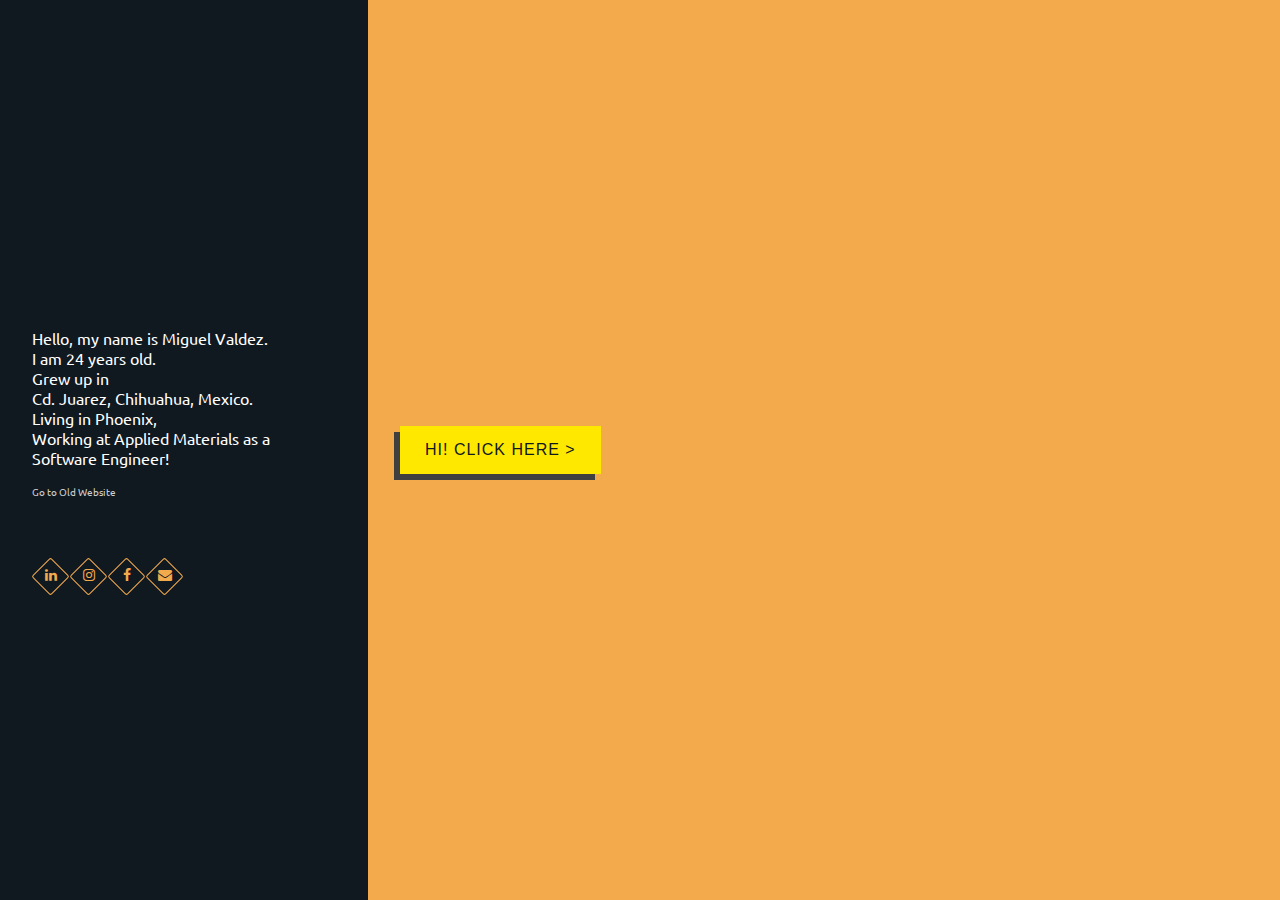
==== commit a902cfee: "the devil is in the details." ====
--- a/index.html
+++ b/index.html
@@ -62,13 +62,13 @@
                 <p>Hello, my name is Miguel Valdez.<br>
                     I am 24 years old.<br>
                     <a id="from" href="https://en.wikipedia.org/wiki/Ciudad_Ju%C3%A1rez" target="_blank">Grew up in<br/>
-                        <span id="green">Cd. Juarez,</span> Chihuahua,
+                        <span id="green">Cd. Juarez</span>, Chihuahua,
                         <span id="red"> Mexico.</span>
                     </a><br/>
-                    <a id="living" href="http://www.appliedmaterials.com/" target="_blank">
-                        Living in <span id="maroon">Phoenix, Arizona.</span>
+                    <a id="living" href="https://en.wikipedia.org/wiki/Phoenix,_Arizona" target="_blank">
+                        Living in <span class="maroon">Phoenix</span>, <span class="maroon"Arizona.</span>
                     </a><br/>
-                    <a id="working" href="http://www.appliedmaterials.com/" target="_blank">
+                    <a id="working" href="http://www.appliedmaterials.com" target="_blank">
                         Working at 
                         <span id="blue">Applied Materials</span> as a Software Engineer!
                     </a>
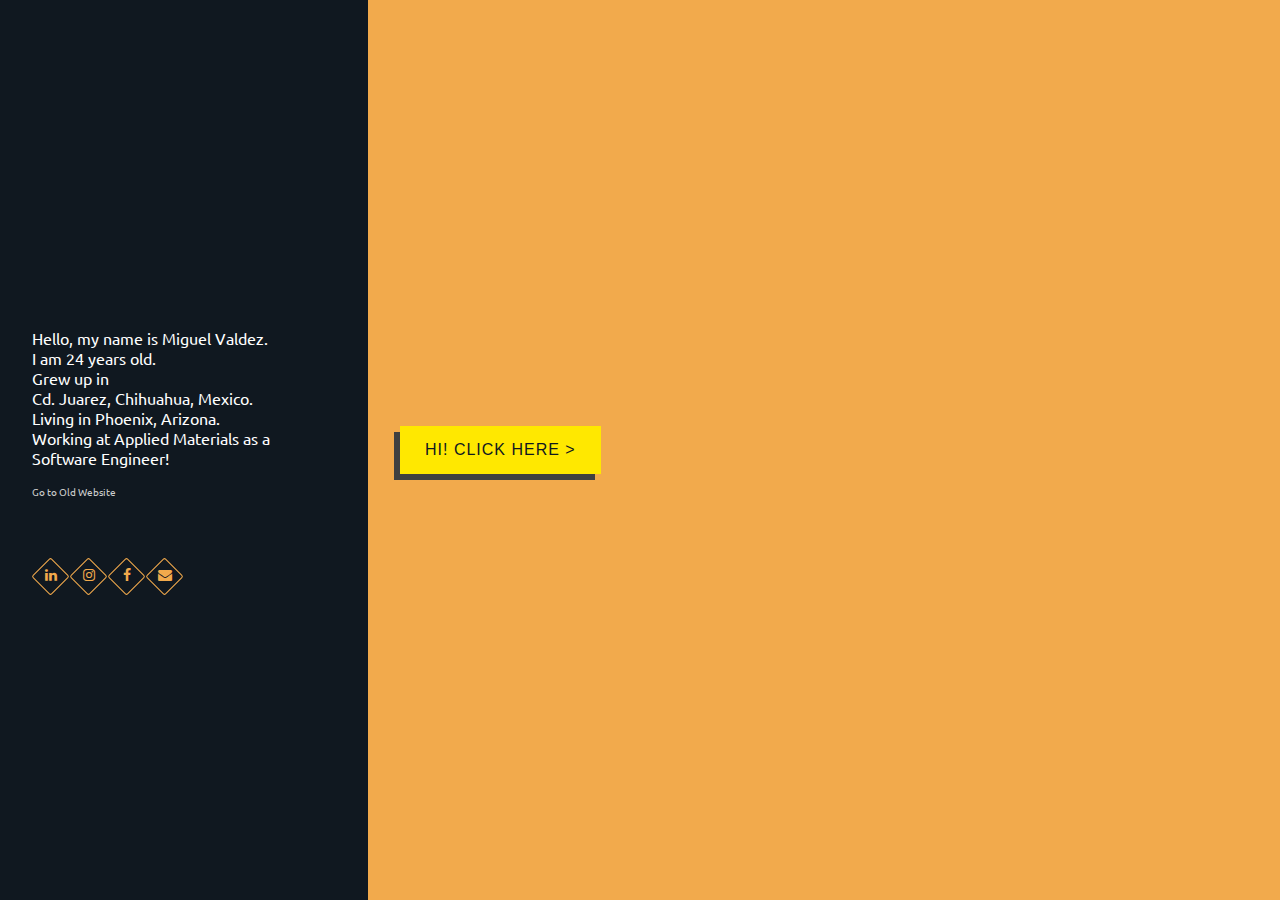
==== commit 1f959b7b: "new email" ====
--- a/index.html
+++ b/index.html
@@ -20,6 +20,7 @@
         <link href="https://fonts.googleapis.com/css2?family=Ubuntu&display=swap" rel="stylesheet">
         <script type="text/javascript" src="/scripts/new_main.js"></script>
         <script src="https://aframe.io/releases/1.0.4/aframe.min.js"></script>
+        <script src="https://rawgit.com/mayognaise/aframe-mouse-cursor-component/master/dist/aframe-mouse-cursor-component.min.js"></script>
         <script src="/scripts/play-all-model-animations.js"></script>
 
         <script>
@@ -66,7 +67,7 @@
                         <span id="red"> Mexico.</span>
                     </a><br/>
                     <a id="living" href="https://en.wikipedia.org/wiki/Phoenix,_Arizona" target="_blank">
-                        Living in <span class="maroon">Phoenix</span>, <span class="maroon"Arizona.</span>
+                        Living in <span class="maroon">Phoenix</span>, <span class="maroon">Arizona.</span>
                     </a><br/>
                     <a id="working" href="http://www.appliedmaterials.com" target="_blank">
                         Working at 
@@ -79,7 +80,7 @@
                     <a href="https://linkedin.com/in/miguelvaldez35/" title="LinkedIn+" target="_blank"><i class="fa fa-linkedin"></i></a>
                     <a href="https://instagram.com/miguel_24v" title="Instagram" target="_blank"><i class="fa fa-instagram"></i></a>
                     <a href="https://facebook.com/miguel.valdez.526" title="Facebook" target="_blank"><i class="fa fa-facebook"></i></a>
-                    <a href="https://mail.google.com/mail/?view=cm&fs=1&to=mvg35@bu.com" title="Dribbble" target="_blank"><i class="fa fa-envelope"></i></a>
+                    <a href="https://mail.google.com/mail/?view=cm&fs=1&to=mvg35w@gmail.com" title="Dribbble" target="_blank"><i class="fa fa-envelope"></i></a>
                 </div>
             </div>
         </div>
@@ -89,7 +90,7 @@
             </section>
 
             <section id="vr">
-                <a-scene embedded>
+                <a-scene embedded cursor="rayOrigin:mouse">
                     <!-- (Left, Right) - (Up Down) - (Front Back) -->
                     <a-assets>
                         <a-asset-item id="cityModel" src="https://cdn.aframe.io/test-models/models/glTF-2.0/virtualcity/VC.gltf"></a-asset-item>
@@ -164,7 +165,7 @@
                     </a-box>
                     
                     <!-- <a-sky color="#101820"></a-sky> -->
-                    <a-entity id="camera" look-controls position="0 1 0" camera wasd-controls="acceleration:100">
+                    <a-entity id="camera" look-controls position="0 1 0" camera wasd-controls="acceleration:100" mouse-cursor>
                         <a-cursor color ="#CCCCCC" cursor="fuse: true; fuseTimeout: 1500;">
                         </a-cursor>
                     </a-entity>
@@ -173,7 +174,7 @@
             
             <section id="my-work">
                 <div>
-                    <p style="margin-top:10em;">I've been able to be part of the following projects:</p>
+                    <p style="margin-top:10em;">I've been able to work on the following projects:</p>
                     <ul id="my-work-list">
                     </ul>
                     <p>and more...</p>
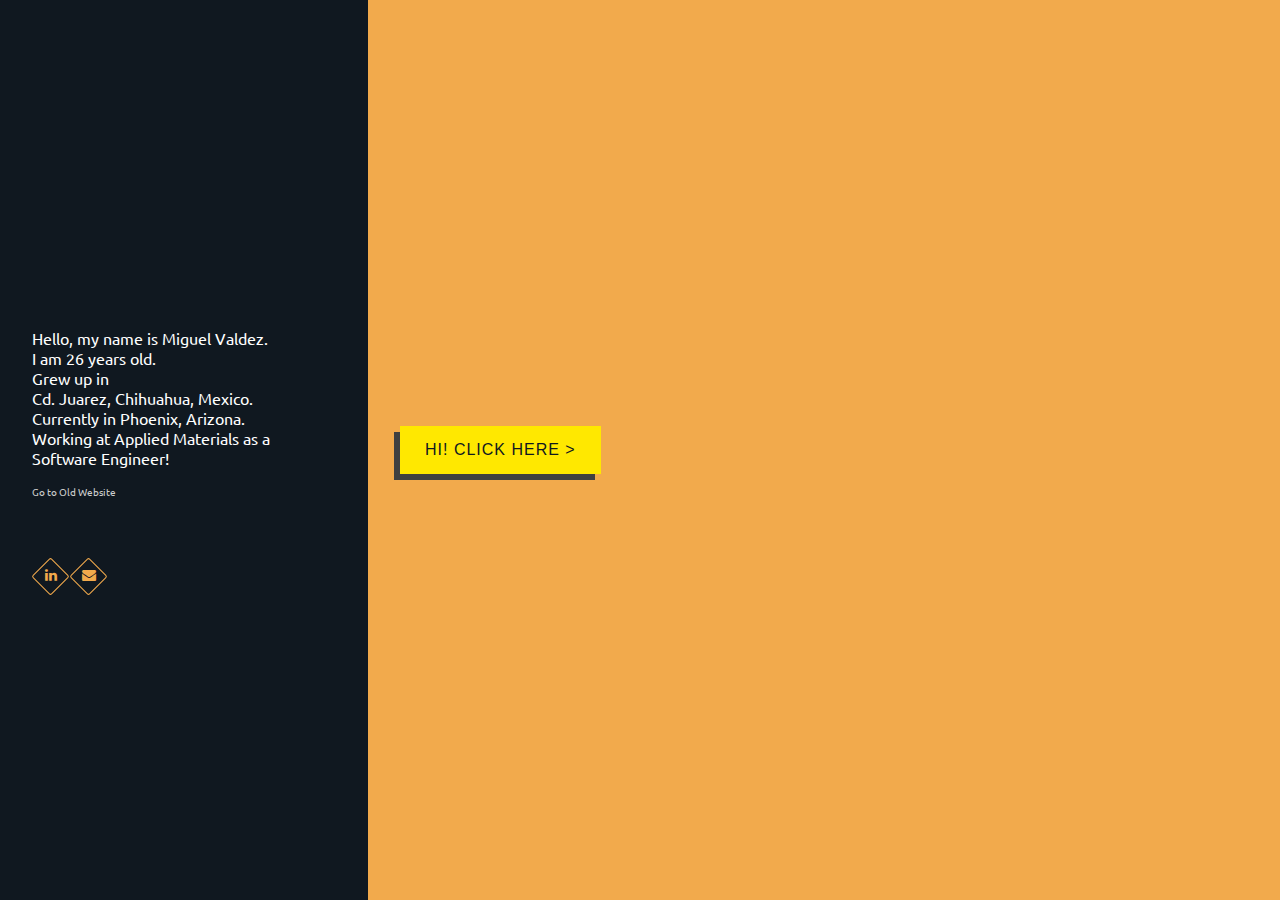
==== commit d195365d: "updates" ====
--- a/index.html
+++ b/index.html
@@ -61,13 +61,13 @@
             </a>
             <div id="bio">
                 <p>Hello, my name is Miguel Valdez.<br>
-                    I am 24 years old.<br>
+                    I am 26 years old.<br>
                     <a id="from" href="https://en.wikipedia.org/wiki/Ciudad_Ju%C3%A1rez" target="_blank">Grew up in<br/>
                         <span id="green">Cd. Juarez</span>, Chihuahua,
                         <span id="red"> Mexico.</span>
                     </a><br/>
                     <a id="living" href="https://en.wikipedia.org/wiki/Phoenix,_Arizona" target="_blank">
-                        Living in <span class="maroon">Phoenix</span>, <span class="maroon">Arizona.</span>
+                        Currently in <span class="maroon">Phoenix</span>, <span class="maroon">Arizona.</span>
                     </a><br/>
                     <a id="working" href="http://www.appliedmaterials.com" target="_blank">
                         Working at 
@@ -78,8 +78,6 @@
                 <a style="font-size: .65em; color:#ccc;" href="/old">Go to Old Website</a>
                 <div class="footer-social-links">
                     <a href="https://linkedin.com/in/miguelvaldez35/" title="LinkedIn+" target="_blank"><i class="fa fa-linkedin"></i></a>
-                    <a href="https://instagram.com/miguel_24v" title="Instagram" target="_blank"><i class="fa fa-instagram"></i></a>
-                    <a href="https://facebook.com/miguel.valdez.526" title="Facebook" target="_blank"><i class="fa fa-facebook"></i></a>
                     <a href="https://mail.google.com/mail/?view=cm&fs=1&to=mvg35w@gmail.com" title="Dribbble" target="_blank"><i class="fa fa-envelope"></i></a>
                 </div>
             </div>
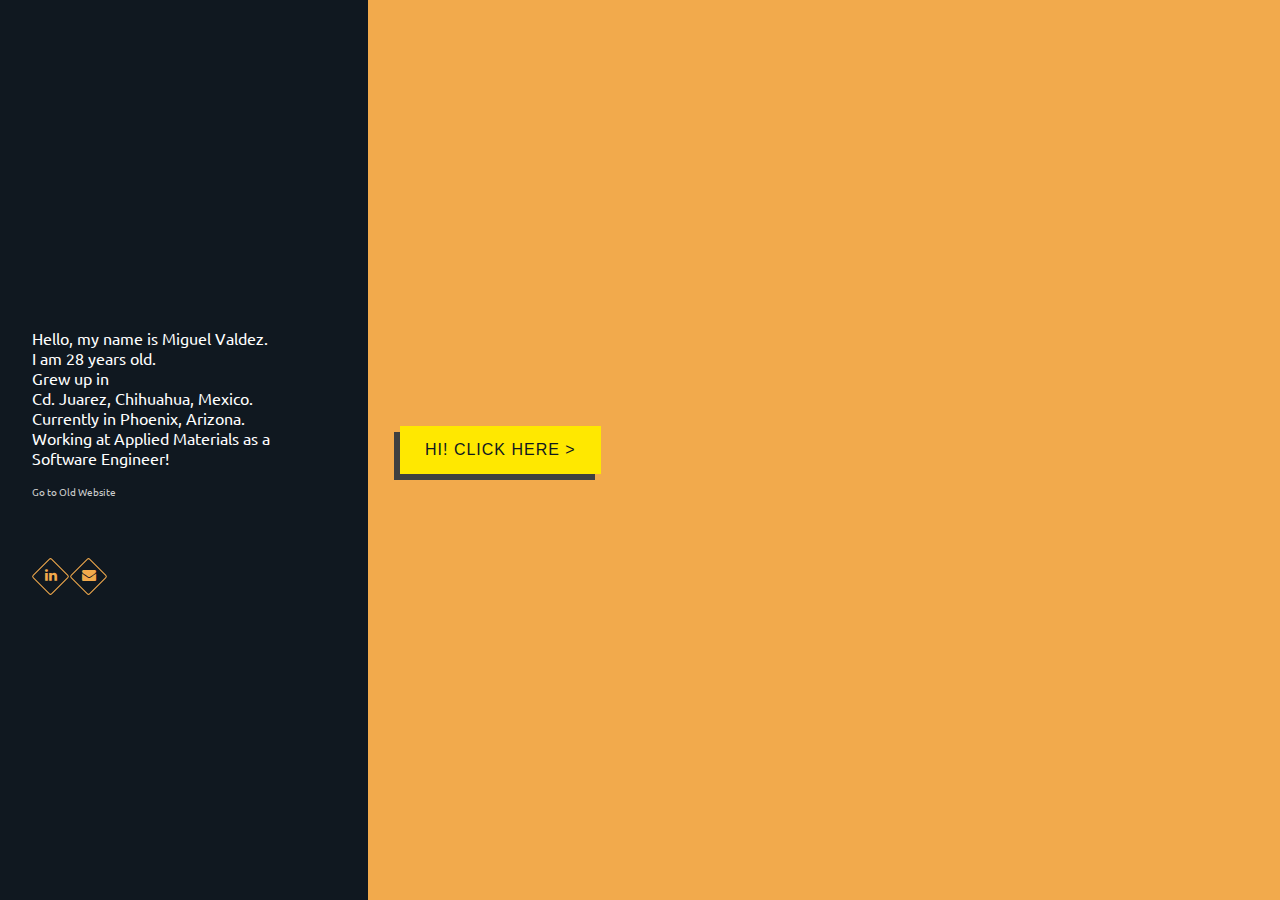
==== commit 448aeecf: "new age" ====
--- a/index.html
+++ b/index.html
@@ -61,7 +61,7 @@
             </a>
             <div id="bio">
                 <p>Hello, my name is Miguel Valdez.<br>
-                    I am 26 years old.<br>
+                    I am 28 years old.<br>
                     <a id="from" href="https://en.wikipedia.org/wiki/Ciudad_Ju%C3%A1rez" target="_blank">Grew up in<br/>
                         <span id="green">Cd. Juarez</span>, Chihuahua,
                         <span id="red"> Mexico.</span>
